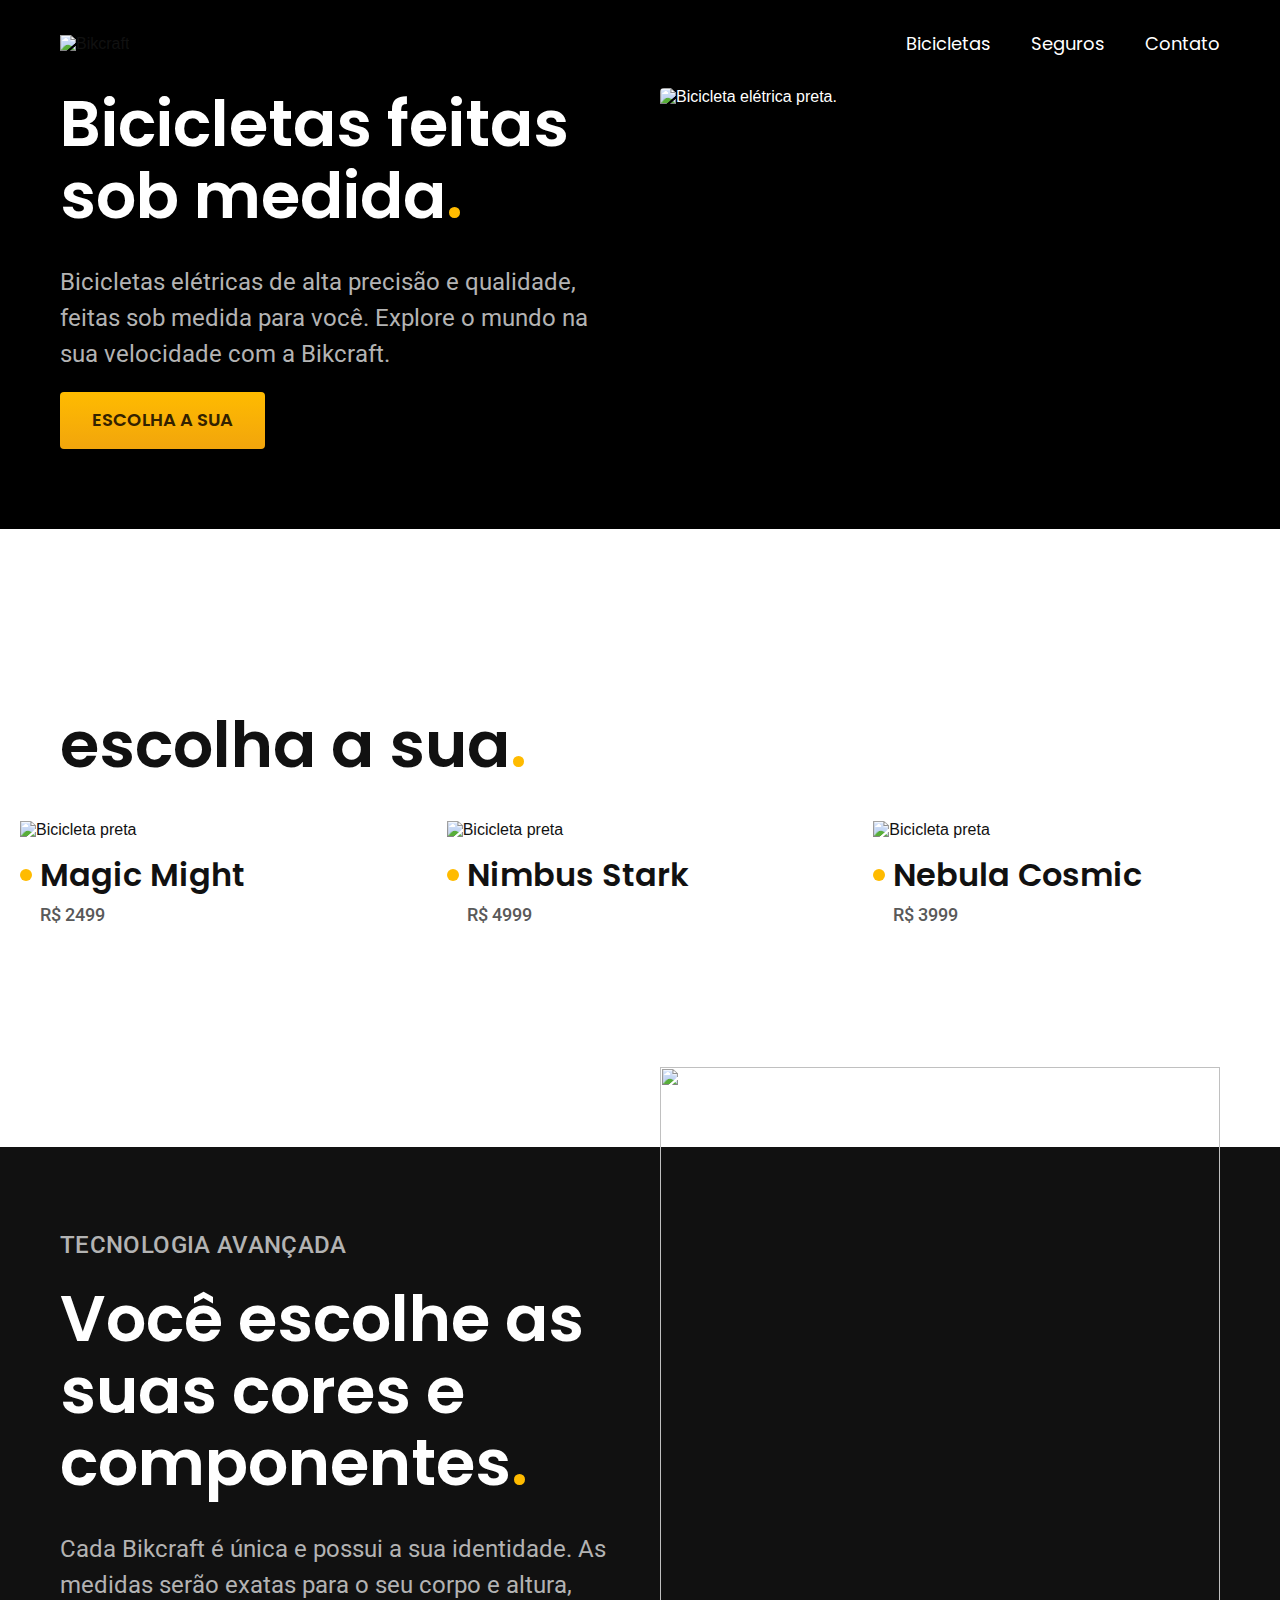
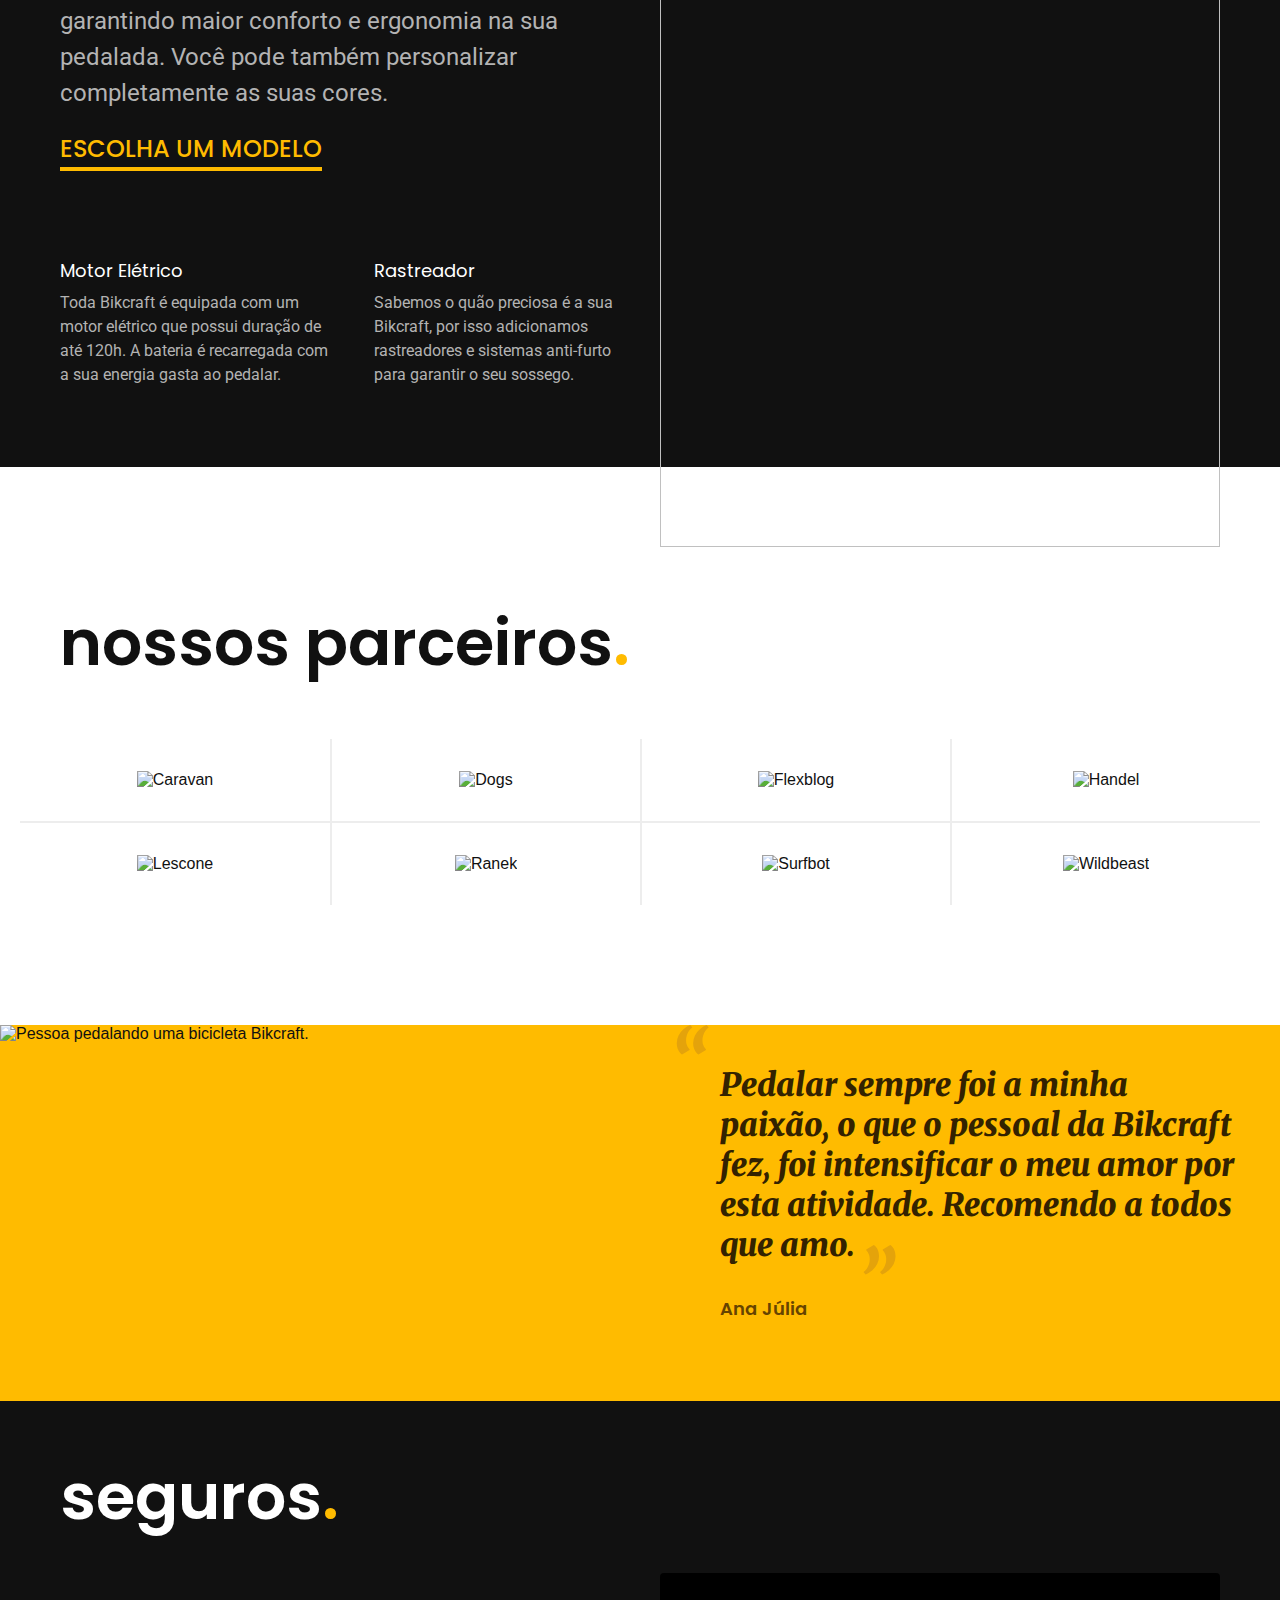
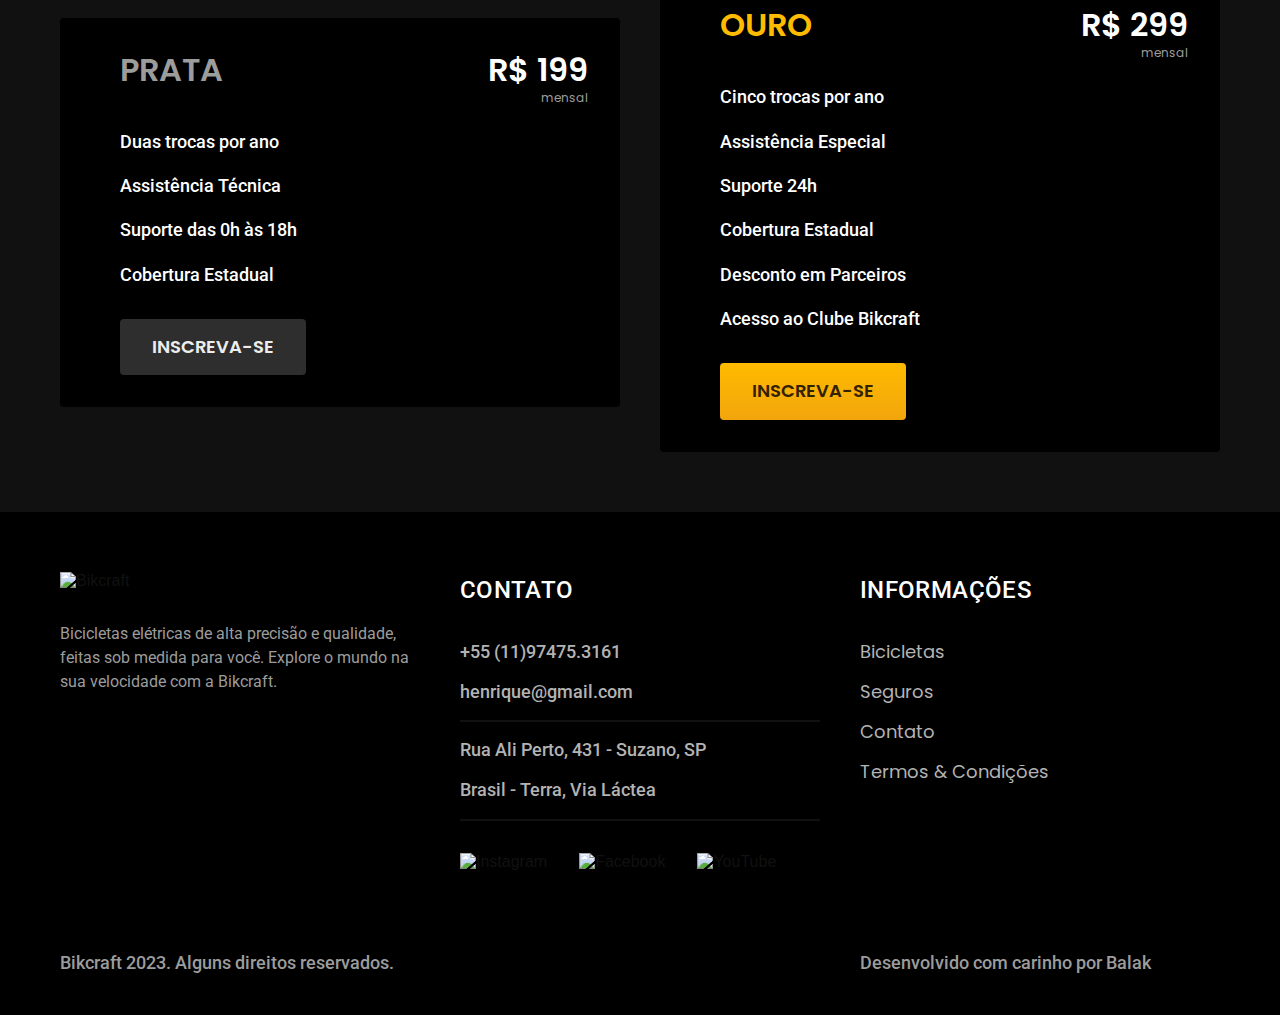
==== index.html @ c8228444 "Atualizado." ====
<!DOCTYPE html>
<html lang="pt-br">

<head>
  <meta charset="UTF-8">
  <meta http-equiv="X-UA-Compatible" content="IE=edge">
  <meta name="viewport" content="width=device-width, initial-scale=1.0">
  <link rel="stylesheet" href="./css/style.css">
  <link rel="preconnect" href="https://fonts.googleapis.com">
  <link rel="preconnect" href="https://fonts.gstatic.com" crossorigin>
  <link href="https://fonts.googleapis.com/css2?family=Fira+Sans:wght@400;700&family=Poppins:wght@400;600&family=Roboto:wght@400;500&display=swap" rel="stylesheet">
  <link rel="preconnect" href="https://fonts.googleapis.com">
  <link rel="preconnect" href="https://fonts.gstatic.com" crossorigin>
  <link href="https://fonts.googleapis.com/css2?family=Merriweather:ital,wght@1,900&display=swap" rel="stylesheet">
  <title>Bikcraft - Bicicletas Elétricas</title>
  <meta name="description" content="Bicicletas elétricas de alta precisão e qualidade, feitas sob medida para o cliente. Explore o mundo na sua velocidade com a Bikcraft.">
</head>

<body>
  <header class="header-bg">
    <div class="header container">
      <a class="header-logo" href="./">
        <img src="./img/bikcraft.svg" alt="Bikcraft">
      </a>
      <nav aria-label="primaria">
        <ul class="header-menu font-1-m cor-0">
          <li><a href="./bicicletas.html">Bicicletas</a></li>
          <li><a href="./seguros.html">Seguros</a></li>
          <li><a href="./contato.html">Contato</a></li>
        </ul>
      </nav>
    </div>
  </header>

  <main class="introducao-bg">
    <div class="introducao container">
      <div class="introducao-conteudo">
        <h1 class="font-1-xxl">Bicicletas feitas sob medida<span>.</span></h1>
        <p class="font-2-l">Bicicletas elétricas de alta precisão e qualidade, feitas sob medida para você. Explore o mundo na sua velocidade com a Bikcraft.</p>
        <a class="botao" href="./bicicletas.html">Escolha a sua</a>
      </div>
      <div>
        <img src="./img/fotos/introducao.jpg" alt="Bicicleta elétrica preta.">
      </div>
    </div>
  </main>

  <article class="bicicletas-lista">
    <h2 class="font-1-xxl container">escolha a sua<span class="cor-a1">.</span></h2>
    <ul>
      <li>
        <a href="./bicicletas/magic.html">
          <img src="./img/bicicletas/magic-home.jpg" alt="Bicicleta preta">
          <h3 class="font-1-xl">Magic Might</h3>
          <span class="font-2-m cor-8">R$ 2499</span>
        </a>
      </li>

      <li>
        <a href="./bicicletas/nimbus.html">
          <img src="./img/bicicletas/nimbus-home.jpg" alt="Bicicleta preta">
          <h3 class="font-1-xl">Nimbus Stark</h3>
          <span class="font-2-m cor-8">R$ 4999</span>
        </a>
      </li>

      <li>
        <a href="./bicicletas/nebula.html">
          <img src="./img/bicicletas/nebula-home.jpg" alt="Bicicleta preta">
          <h3 class="font-1-xl">Nebula Cosmic</h3>
          <span class="font-2-m cor-8">R$ 3999</span>
        </a>
      </li>
    </ul>
  </article>

  <article class="tecnologia-bg">
    <div class="tecnologia container">
      <div class="tecnologia-conteudo">
        <span class="font-2-l-b cor-5">Tecnologia Avançada</span>
        <h2 class="font-1-xxl cor-0">Você escolhe as suas cores e componentes<span class="cor-a1">.</span></h2>
        <p class="font-2-l cor-5">Cada Bikcraft é única e possui a sua identidade. As medidas serão exatas para o seu corpo e altura, garantindo maior conforto e ergonomia na sua pedalada. Você pode também personalizar completamente as suas cores.</p>
        <a class="link" href="./bicicletas.html">Escolha um modelo</a>
        <div class="tecnologia-vantagens">
          <div>
            <img src="./img/icones/eletrica.svg" alt="">
            <h3 class="font-1-m cor-0">Motor Elétrico</h3>
            <p class="font-2-s cor-5">Toda Bikcraft é equipada com um motor elétrico que possui duração de até 120h. A bateria é recarregada com a sua energia gasta ao pedalar.</p>
          </div>
          <div>
            <img src="./img/icones/rastreador.svg" alt="">
            <h3 class="font-1-m cor-0">Rastreador</h3>
            <p class="font-2-s cor-5">Sabemos o quão preciosa é a sua Bikcraft, por isso adicionamos rastreadores e sistemas anti-furto para garantir o seu sossego.</p>
          </div>
        </div>
      </div>
      <div class="tecnologia-imagem">
        <img src="./img/fotos/tecnologia.jpg" alt="">
      </div>
    </div>
  </article>

  <section class="parceiros" aria-label="Nossos Parceiros">
    <h2 class="font-1-xxl container">nossos parceiros<span class="cor-a1">.</span></h2>
    <ul>
      <li><img src="./img/parceiros/caravan.svg" alt="Caravan"></li>
      <li><img src="./img/parceiros/dogs.svg" alt="Dogs"></li>
      <li><img src="./img/parceiros/flexblog.svg" alt="Flexblog"></li>
      <li><img src="./img/parceiros/handel.svg" alt="Handel"></li>
      <li><img src="./img/parceiros/lescone.svg" alt="Lescone"></li>
      <li><img src="./img/parceiros/ranek.svg" alt="Ranek"></li>
      <li><img src="./img/parceiros/surfbot.svg" alt="Surfbot"></li>
      <li><img src="./img/parceiros/wildbeast.svg" alt="Wildbeast"></li>
    </ul>
  </section>

  <section class="depoimento" aria-label="Depoimento">
    <div>
      <img src="./img/fotos/depoimento.jpg" alt="Pessoa pedalando uma bicicleta Bikcraft.">
    </div>
    <div class="depoimento-conteudo">
      <blockquote class="font-1-xl cor-a5">
        <p>Pedalar sempre foi a minha paixão, o que o pessoal da Bikcraft fez, foi intensificar o meu amor por esta atividade. Recomendo a todos que amo.</p>
      </blockquote>
      <span class="font-1-m-b cor-a4">Ana Júlia</span>
    </div>
  </section>

  <article class="seguros-bg">
    <div class="seguros container">
      <h2 class="font-1-xxl cor-0">seguros<span class="cor-a1">.</span></h2>
      <div class="seguros-item">
        <h3 class="font-1-xl cor-6">PRATA</h3>
        <span class="font-1-xl cor-0">R$ 199 <span class="font-1-xs cor-6">mensal</span></span>
        <ul class="font-2-m cor-0">
          <li>Duas trocas por ano</li>
          <li>Assistência Técnica</li>
          <li>Suporte das 0h às 18h</li>
          <li>Cobertura Estadual</li>
        </ul>
        <a class="botao secundario" href="./orcamento.html">Inscreva-se</a>
      </div>
      <div class="seguros-item">
        <h3 class="font-1-xl cor-a1">OURO</h3>
        <span class="font-1-xl cor-0">R$ 299 <span class="font-1-xs cor-6">mensal</span></span>
        <ul class="font-2-m cor-0">
          <li>Cinco trocas por ano</li>
          <li>Assistência Especial</li>
          <li>Suporte 24h</li>
          <li>Cobertura Estadual</li>
          <li>Desconto em Parceiros</li>
          <li>Acesso ao Clube Bikcraft</li>
        </ul>
        <a class="botao" href="./orcamento.html">Inscreva-se</a>
      </div>
    </div>
  </article>

  <footer class="footer-bg">
    <div class="footer container">
      <div class="footer-inicial">
        <img class="footer-logo" src="./img/bikcraft.svg" alt="Bikcraft">
        <p class="footer-p font-2-s cor-6">Bicicletas elétricas de alta precisão e qualidade, feitas sob medida para você. Explore o mundo na sua velocidade com a Bikcraft.</p>
      </div>
      <div class="footer-contato">
        <h3 class="font-2-l-b cor-0">Contato</h3>
        <ul class=" font-2-m cor-5">
          <li><a href="tel:+5511974753161">+55 (11)97475.3161</a></li>
          <li><a href="mailto:henrique@gmail.com">henrique@gmail.com</a></li>
          <li>Rua Ali Perto, 431 - Suzano, SP</li>
          <li>Brasil - Terra, Via Láctea</li>
        </ul>
        <div class="footer-redes">
          <a href="./">
            <img src="./img/redes/instagram.svg" alt="Instagram">
          </a>
          <a href="./">
            <img src="./img/redes/facebook.svg" alt="Facebook">
          </a>
          <a href="./">
            <img src="./img/redes/youtube.svg" alt="YouTube">
          </a>
        </div>
      </div>
      <div class="footer-informacoes">
        <h3 class="font-2-l-b cor-0">Informações</h3>
        <nav>
          <ul class="font-1-m cor-5">
            <li><a href="./bicicletas.html">Bicicletas</a></li>
            <li><a href="./seguros.html">Seguros</a></li>
            <li><a href="./contato.html">Contato</a></li>
            <li><a href="./termos.html">Termos & Condições</a></li>
          </ul>
        </nav>
      </div>
      <p class="footer-copy font-2-m cor-6">Bikcraft 2023. Alguns direitos reservados.</p>
      <p class="footer-balak font-2-m cor-6">Desenvolvido com carinho por <a href="./">Balak</a></p>
    </div>
  </footer>
</body>

</html>
---- css/style.css ----
@import "/css/global/global.css";
@import "/css/utilidades/tipografia.css";
@import "/css/utilidades/cores.css";
@import "/css/global/header.css";
@import "/css/global/footer.css";
@import "/css/home/introducao.css";
@import "/css/utilidades/componentes.css";
@import "/css/bicicletas/bicicletas-lista.css";
@import "/css/home/tecnologia.css";
@import "/css/home/parceiros.css";
@import "/css/home/depoimento.css";
@import "/css/seguros/seguros.css";
@import "/css/termos/termos.css";
@import "/css/bicicletas/bicicletas.css";
@import "/css/seguros/perguntas.css";
@import "/css/seguros/vantagem.css";
@import "/css/bicicleta/bicicleta.css";
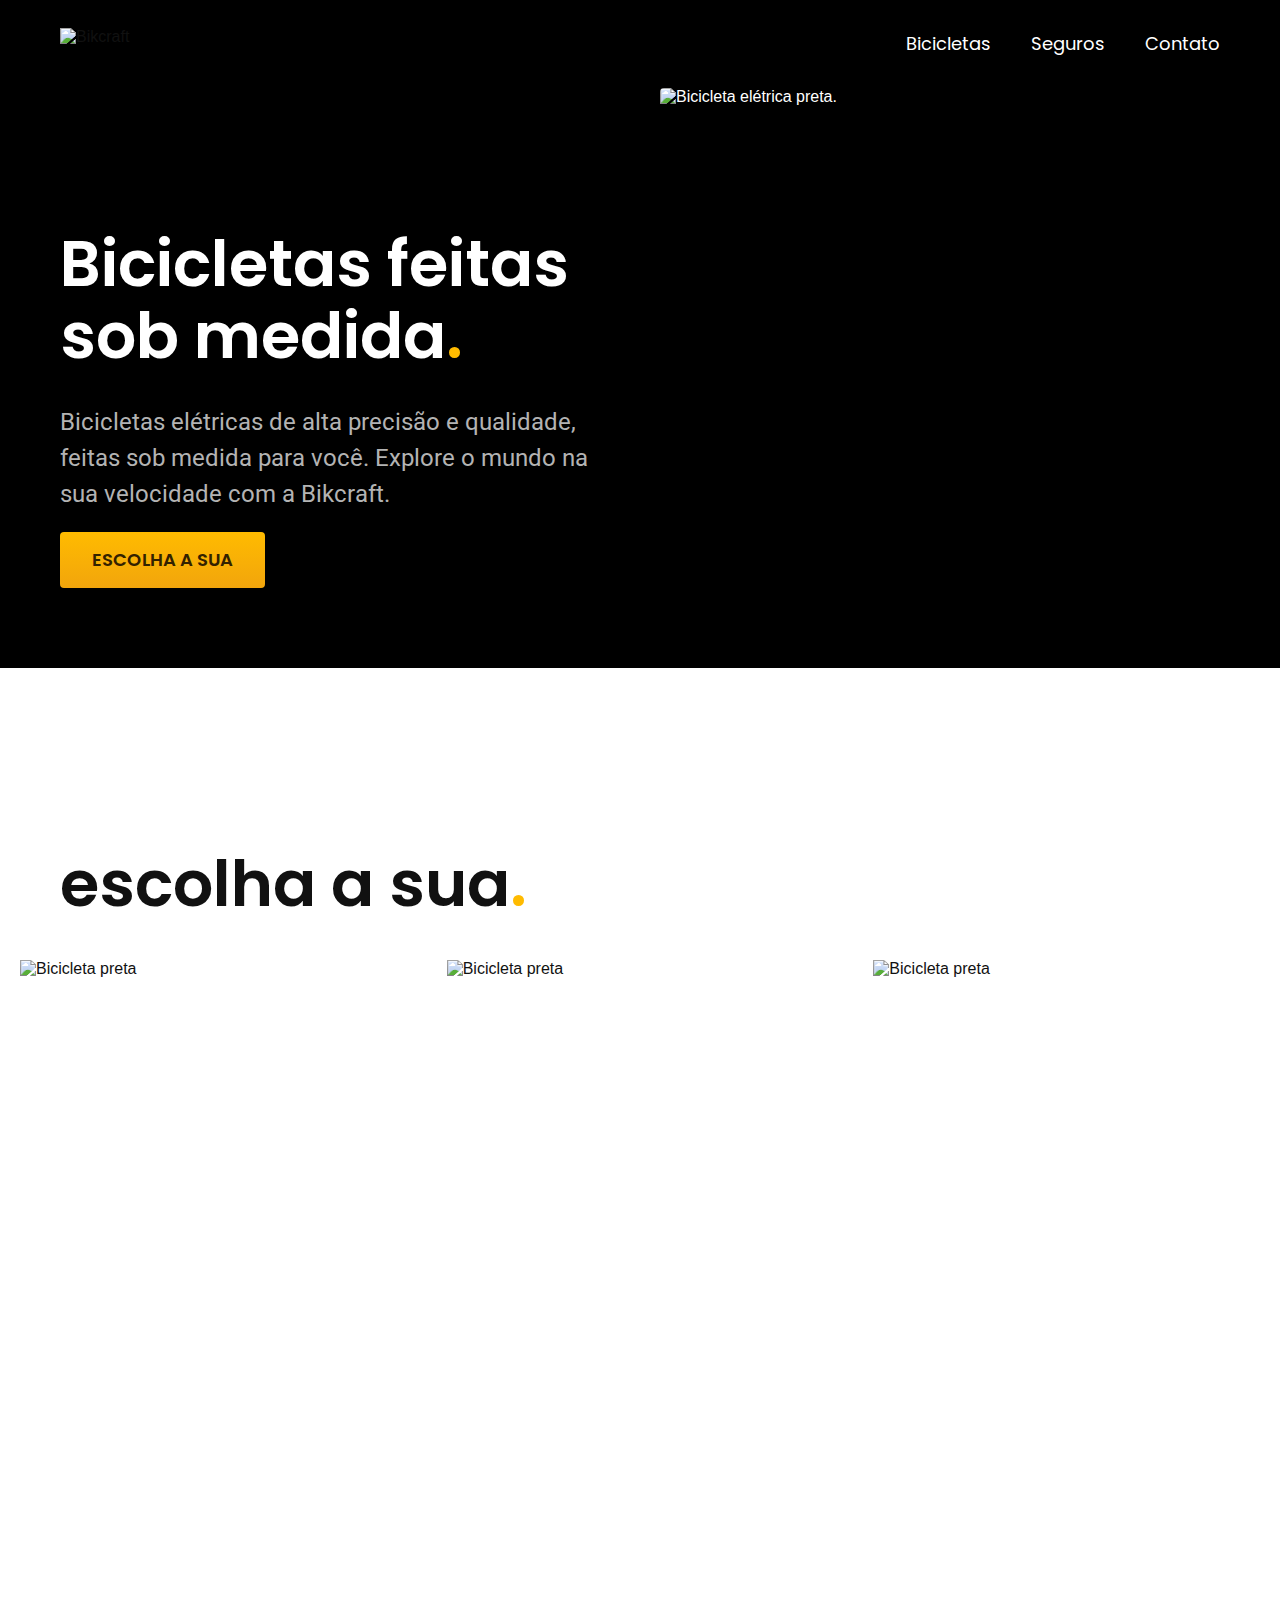
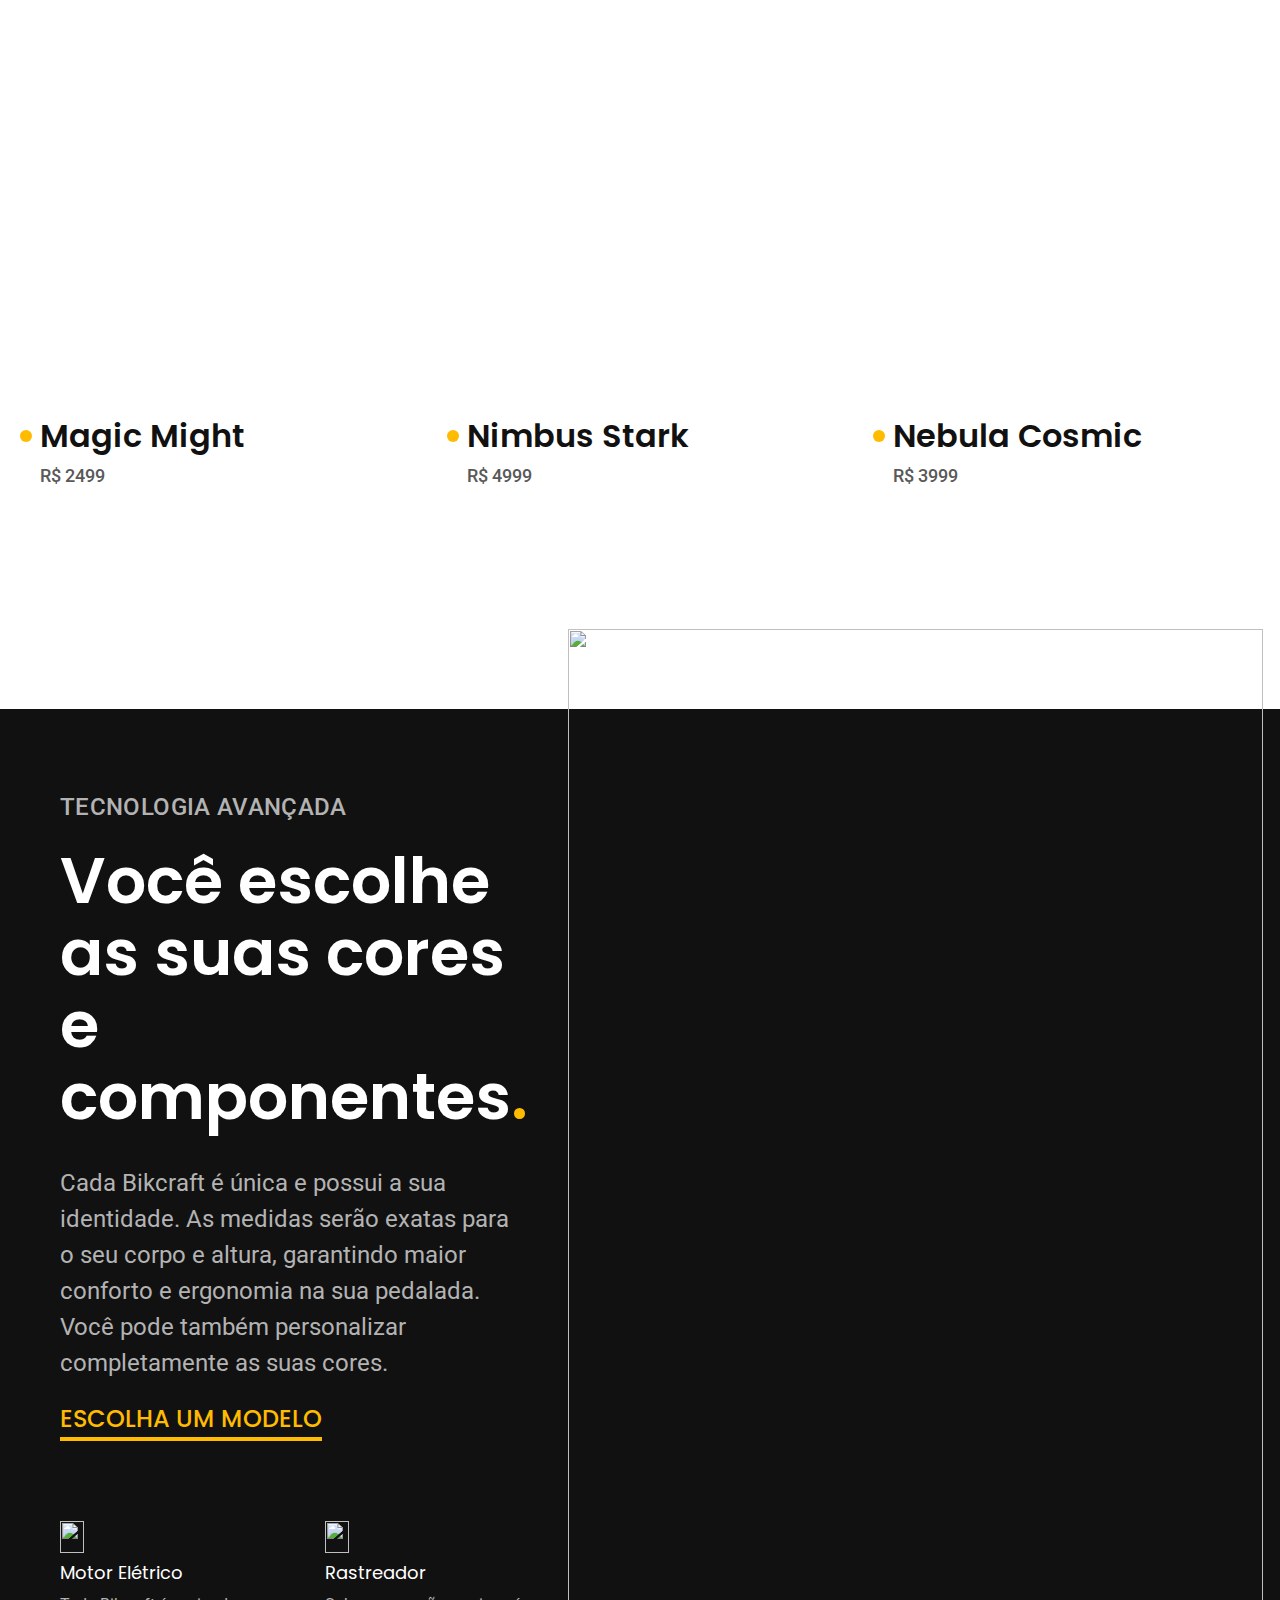
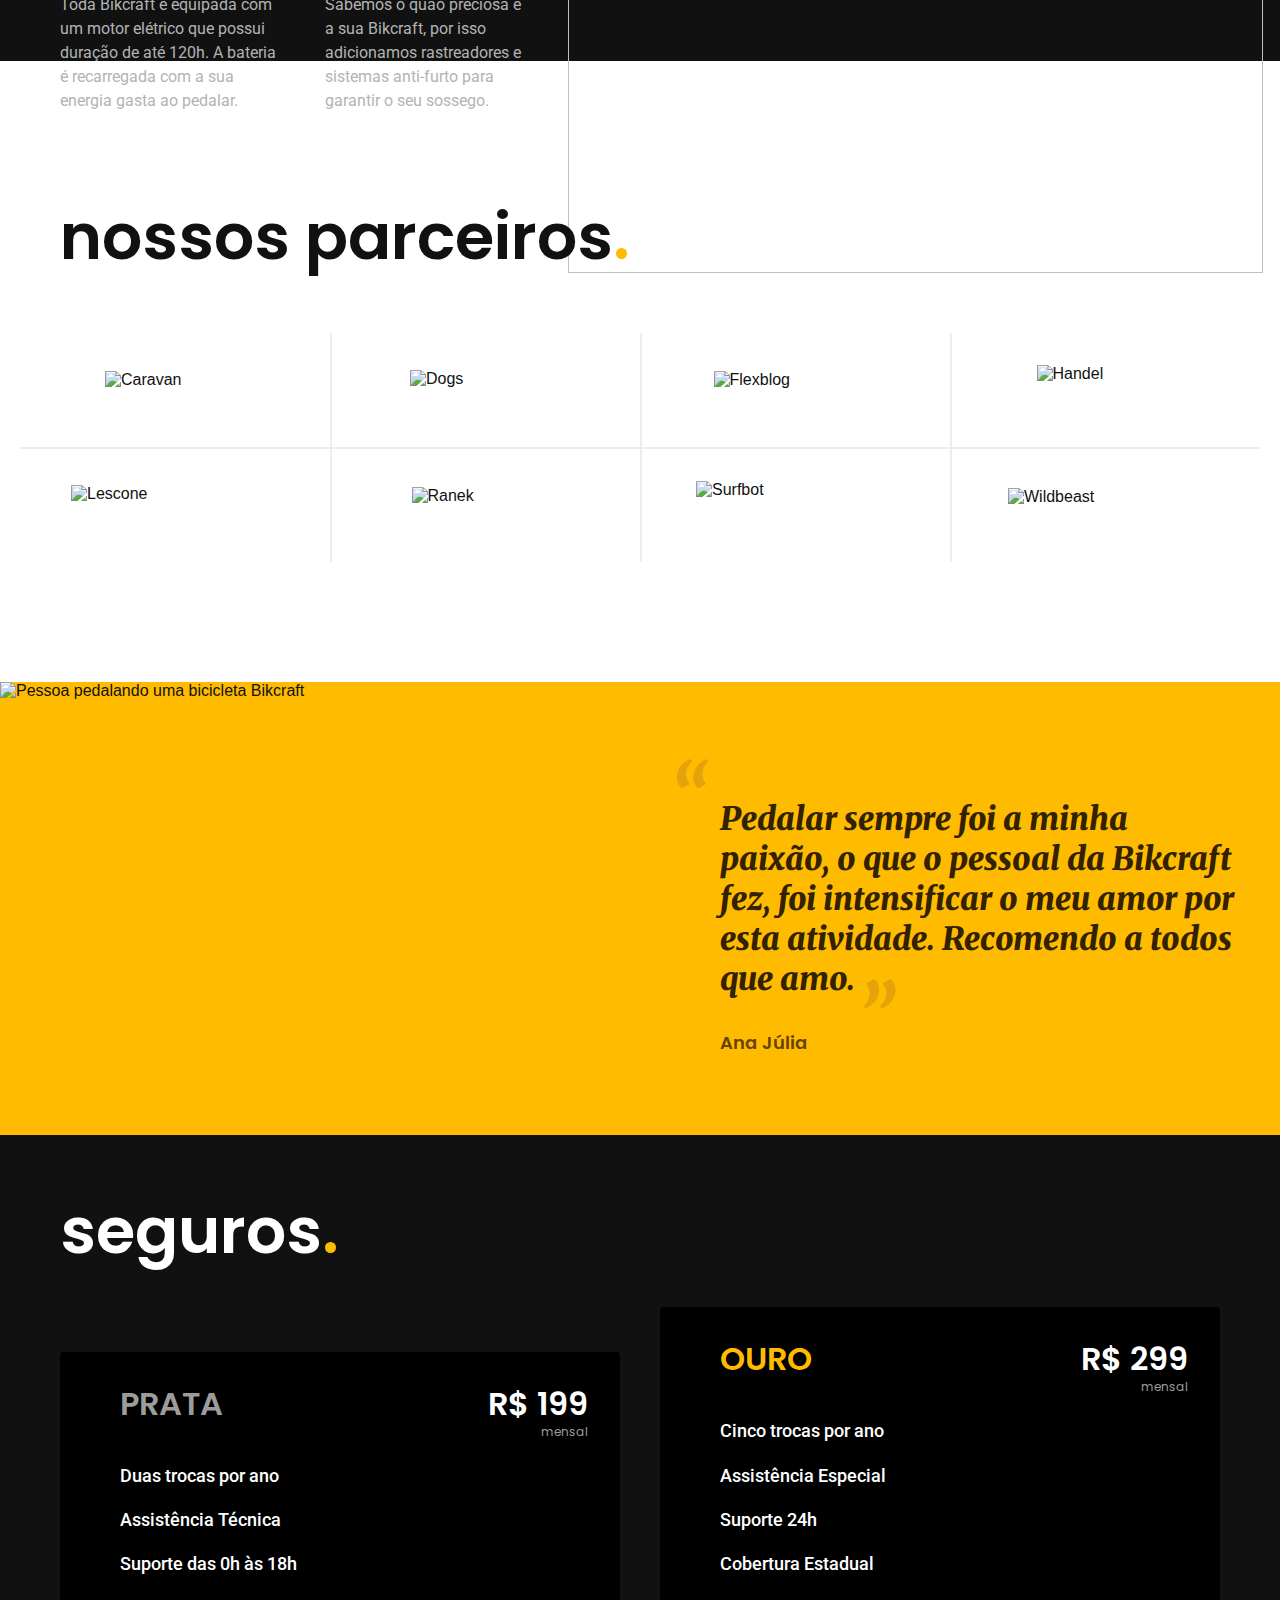
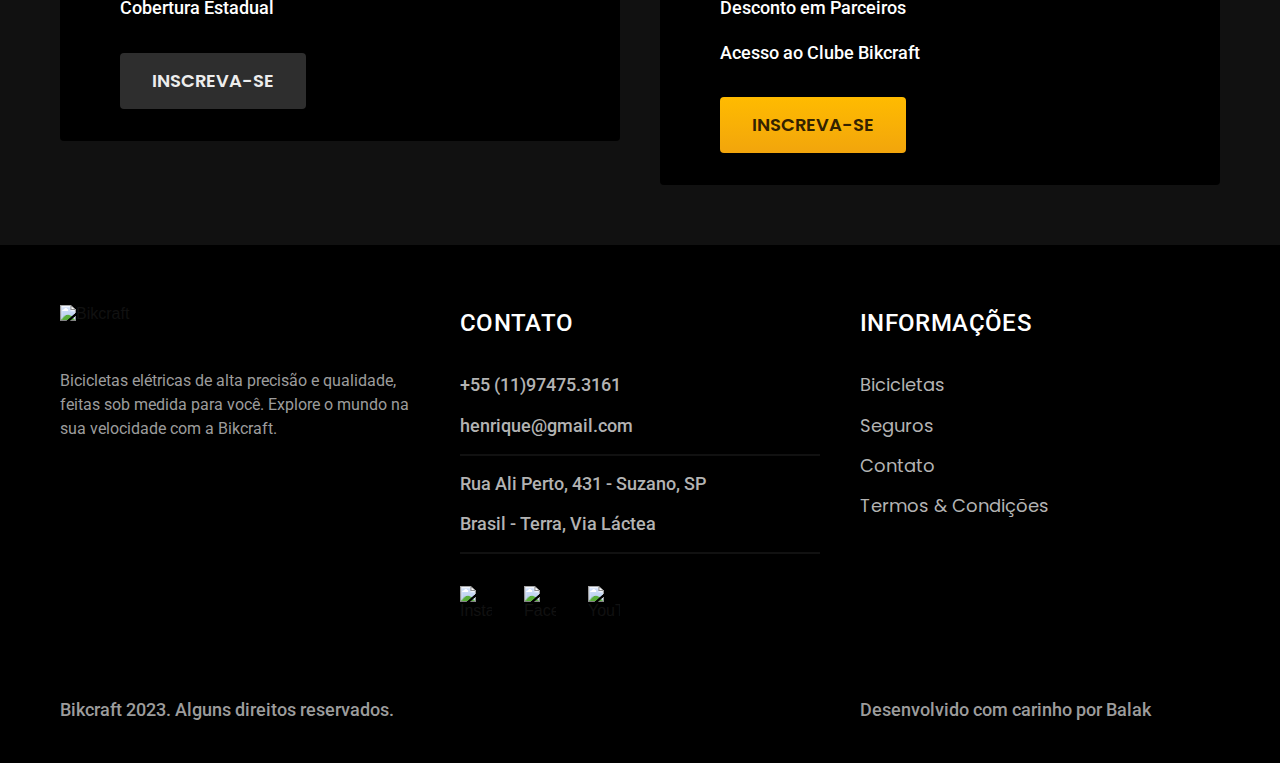
==== commit 907b75bd: "Versão final do projeto." ====
--- a/index.html
+++ b/index.html
@@ -5,6 +5,7 @@
   <meta charset="UTF-8">
   <meta http-equiv="X-UA-Compatible" content="IE=edge">
   <meta name="viewport" content="width=device-width, initial-scale=1.0">
+  <link rel="preload" href="./css/style.css" as="style">
   <link rel="stylesheet" href="./css/style.css">
   <link rel="preconnect" href="https://fonts.googleapis.com">
   <link rel="preconnect" href="https://fonts.gstatic.com" crossorigin>
@@ -20,7 +21,7 @@
   <header class="header-bg">
     <div class="header container">
       <a class="header-logo" href="./">
-        <img src="./img/bikcraft.svg" alt="Bikcraft">
+        <img src="./img/bikcraft.svg" alt="Bikcraft" width="136" height="32">
       </a>
       <nav aria-label="primaria">
         <ul class="header-menu font-1-m cor-0">
@@ -39,9 +40,10 @@
         <p class="font-2-l">Bicicletas elétricas de alta precisão e qualidade, feitas sob medida para você. Explore o mundo na sua velocidade com a Bikcraft.</p>
         <a class="botao" href="./bicicletas.html">Escolha a sua</a>
       </div>
-      <div>
-        <img src="./img/fotos/introducao.jpg" alt="Bicicleta elétrica preta.">
-      </div>
+      <picture>
+        <source media="(max-width: 800px)" srcset="./img/bicicletas/nimbus.jpg">
+        <img src="./img/fotos/introducao.jpg" alt="Bicicleta elétrica preta." width="1280" height="1600">
+      </picture>
     </div>
   </main>
 
@@ -50,7 +52,7 @@
     <ul>
       <li>
         <a href="./bicicletas/magic.html">
-          <img src="./img/bicicletas/magic-home.jpg" alt="Bicicleta preta">
+          <img src="./img/bicicletas/magic-home.jpg" alt="Bicicleta preta" width="920" height="1040">
           <h3 class="font-1-xl">Magic Might</h3>
           <span class="font-2-m cor-8">R$ 2499</span>
         </a>
@@ -58,7 +60,7 @@
 
       <li>
         <a href="./bicicletas/nimbus.html">
-          <img src="./img/bicicletas/nimbus-home.jpg" alt="Bicicleta preta">
+          <img src="./img/bicicletas/nimbus-home.jpg" alt="Bicicleta preta" width="920" height="1040">
           <h3 class="font-1-xl">Nimbus Stark</h3>
           <span class="font-2-m cor-8">R$ 4999</span>
         </a>
@@ -66,7 +68,7 @@
 
       <li>
         <a href="./bicicletas/nebula.html">
-          <img src="./img/bicicletas/nebula-home.jpg" alt="Bicicleta preta">
+          <img src="./img/bicicletas/nebula-home.jpg" alt="Bicicleta preta" width="920" height="1040">
           <h3 class="font-1-xl">Nebula Cosmic</h3>
           <span class="font-2-m cor-8">R$ 3999</span>
         </a>
@@ -83,19 +85,19 @@
         <a class="link" href="./bicicletas.html">Escolha um modelo</a>
         <div class="tecnologia-vantagens">
           <div>
-            <img src="./img/icones/eletrica.svg" alt="">
+            <img src="./img/icones/eletrica.svg" alt="" width="32" height="32">
             <h3 class="font-1-m cor-0">Motor Elétrico</h3>
             <p class="font-2-s cor-5">Toda Bikcraft é equipada com um motor elétrico que possui duração de até 120h. A bateria é recarregada com a sua energia gasta ao pedalar.</p>
           </div>
           <div>
-            <img src="./img/icones/rastreador.svg" alt="">
+            <img src="./img/icones/rastreador.svg" alt="" width="32" height="32">
             <h3 class="font-1-m cor-0">Rastreador</h3>
             <p class="font-2-s cor-5">Sabemos o quão preciosa é a sua Bikcraft, por isso adicionamos rastreadores e sistemas anti-furto para garantir o seu sossego.</p>
           </div>
         </div>
       </div>
       <div class="tecnologia-imagem">
-        <img src="./img/fotos/tecnologia.jpg" alt="">
+        <img src="./img/fotos/tecnologia.jpg" alt="" width="1200" height="1920">
       </div>
     </div>
   </article>
@@ -103,20 +105,20 @@
   <section class="parceiros" aria-label="Nossos Parceiros">
     <h2 class="font-1-xxl container">nossos parceiros<span class="cor-a1">.</span></h2>
     <ul>
-      <li><img src="./img/parceiros/caravan.svg" alt="Caravan"></li>
-      <li><img src="./img/parceiros/dogs.svg" alt="Dogs"></li>
-      <li><img src="./img/parceiros/flexblog.svg" alt="Flexblog"></li>
-      <li><img src="./img/parceiros/handel.svg" alt="Handel"></li>
-      <li><img src="./img/parceiros/lescone.svg" alt="Lescone"></li>
-      <li><img src="./img/parceiros/ranek.svg" alt="Ranek"></li>
-      <li><img src="./img/parceiros/surfbot.svg" alt="Surfbot"></li>
-      <li><img src="./img/parceiros/wildbeast.svg" alt="Wildbeast"></li>
+      <li><img src="./img/parceiros/caravan.svg" alt="Caravan" width="140" height="38"></li>
+      <li><img src="./img/parceiros/dogs.svg" alt="Dogs" width="152" height="39"></li>
+      <li><img src="./img/parceiros/flexblog.svg" alt="Flexblog" width="165" height="38"></li>
+      <li><img src="./img/parceiros/handel.svg" alt="Handel" width="139" height="50"></li>
+      <li><img src="./img/parceiros/lescone.svg" alt="Lescone" width="208" height="41"></li>
+      <li><img src="./img/parceiros/ranek.svg" alt="Ranek" width="149" height="36"></li>
+      <li><img src="./img/parceiros/surfbot.svg" alt="Surfbot" width="200" height="49"></li>
+      <li><img src="./img/parceiros/wildbeast.svg" alt="Wildbeast" width="196" height="34"></li>
     </ul>
   </section>
 
   <section class="depoimento" aria-label="Depoimento">
     <div>
-      <img src="./img/fotos/depoimento.jpg" alt="Pessoa pedalando uma bicicleta Bikcraft.">
+      <img src="./img/fotos/depoimento.jpg" alt="Pessoa pedalando uma bicicleta Bikcraft" width="1560" height="1360">
     </div>
     <div class="depoimento-conteudo">
       <blockquote class="font-1-xl cor-a5">
@@ -159,7 +161,7 @@
   <footer class="footer-bg">
     <div class="footer container">
       <div class="footer-inicial">
-        <img class="footer-logo" src="./img/bikcraft.svg" alt="Bikcraft">
+        <img class="footer-logo" src="./img/bikcraft.svg" alt="Bikcraft" width="136" height="32">
         <p class="footer-p font-2-s cor-6">Bicicletas elétricas de alta precisão e qualidade, feitas sob medida para você. Explore o mundo na sua velocidade com a Bikcraft.</p>
       </div>
       <div class="footer-contato">
@@ -172,13 +174,13 @@
         </ul>
         <div class="footer-redes">
           <a href="./">
-            <img src="./img/redes/instagram.svg" alt="Instagram">
+            <img src="./img/redes/instagram.svg" alt="Instagram" width="32" height="32">
           </a>
           <a href="./">
-            <img src="./img/redes/facebook.svg" alt="Facebook">
+            <img src="./img/redes/facebook.svg" alt="Facebook" width="32" height="32">
           </a>
           <a href="./">
-            <img src="./img/redes/youtube.svg" alt="YouTube">
+            <img src="./img/redes/youtube.svg" alt="YouTube" width="32" height="32">
           </a>
         </div>
       </div>
--- a/css/style.css
+++ b/css/style.css
@@ -15,3 +15,8 @@
 @import "/css/seguros/perguntas.css";
 @import "/css/seguros/vantagem.css";
 @import "/css/bicicleta/bicicleta.css";
+@import "/css/bicicleta/seguro.css";
+@import "/css/contato/contato.css";
+@import "/css/contato/lojas.css";
+@import "/css/utilidades/formulario.css";
+@import "/css/orcamento/orcamento.css";
--- a/css/style.css
+++ b/css/style.css
@@ -15,3 +15,8 @@
 @import "/css/seguros/perguntas.css";
 @import "/css/seguros/vantagem.css";
 @import "/css/bicicleta/bicicleta.css";
+@import "/css/bicicleta/seguro.css";
+@import "/css/contato/contato.css";
+@import "/css/contato/lojas.css";
+@import "/css/utilidades/formulario.css";
+@import "/css/orcamento/orcamento.css";
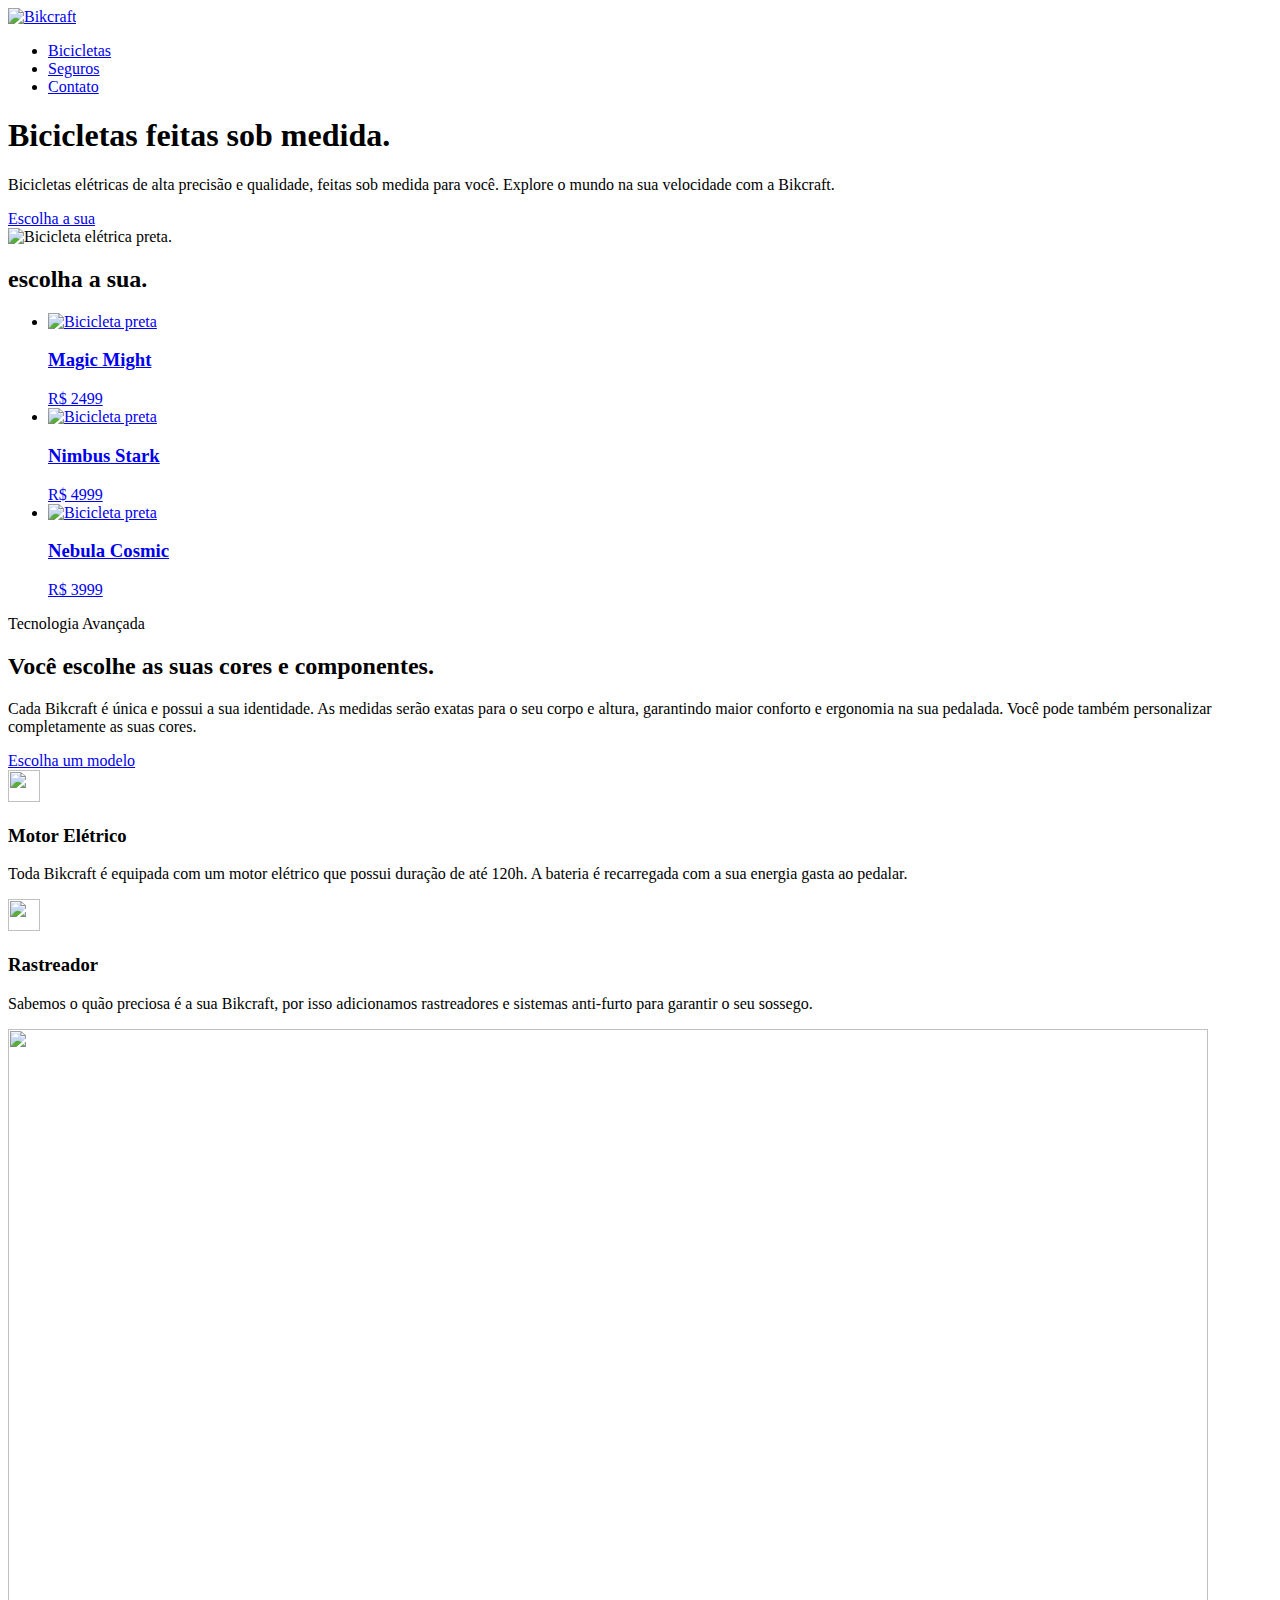
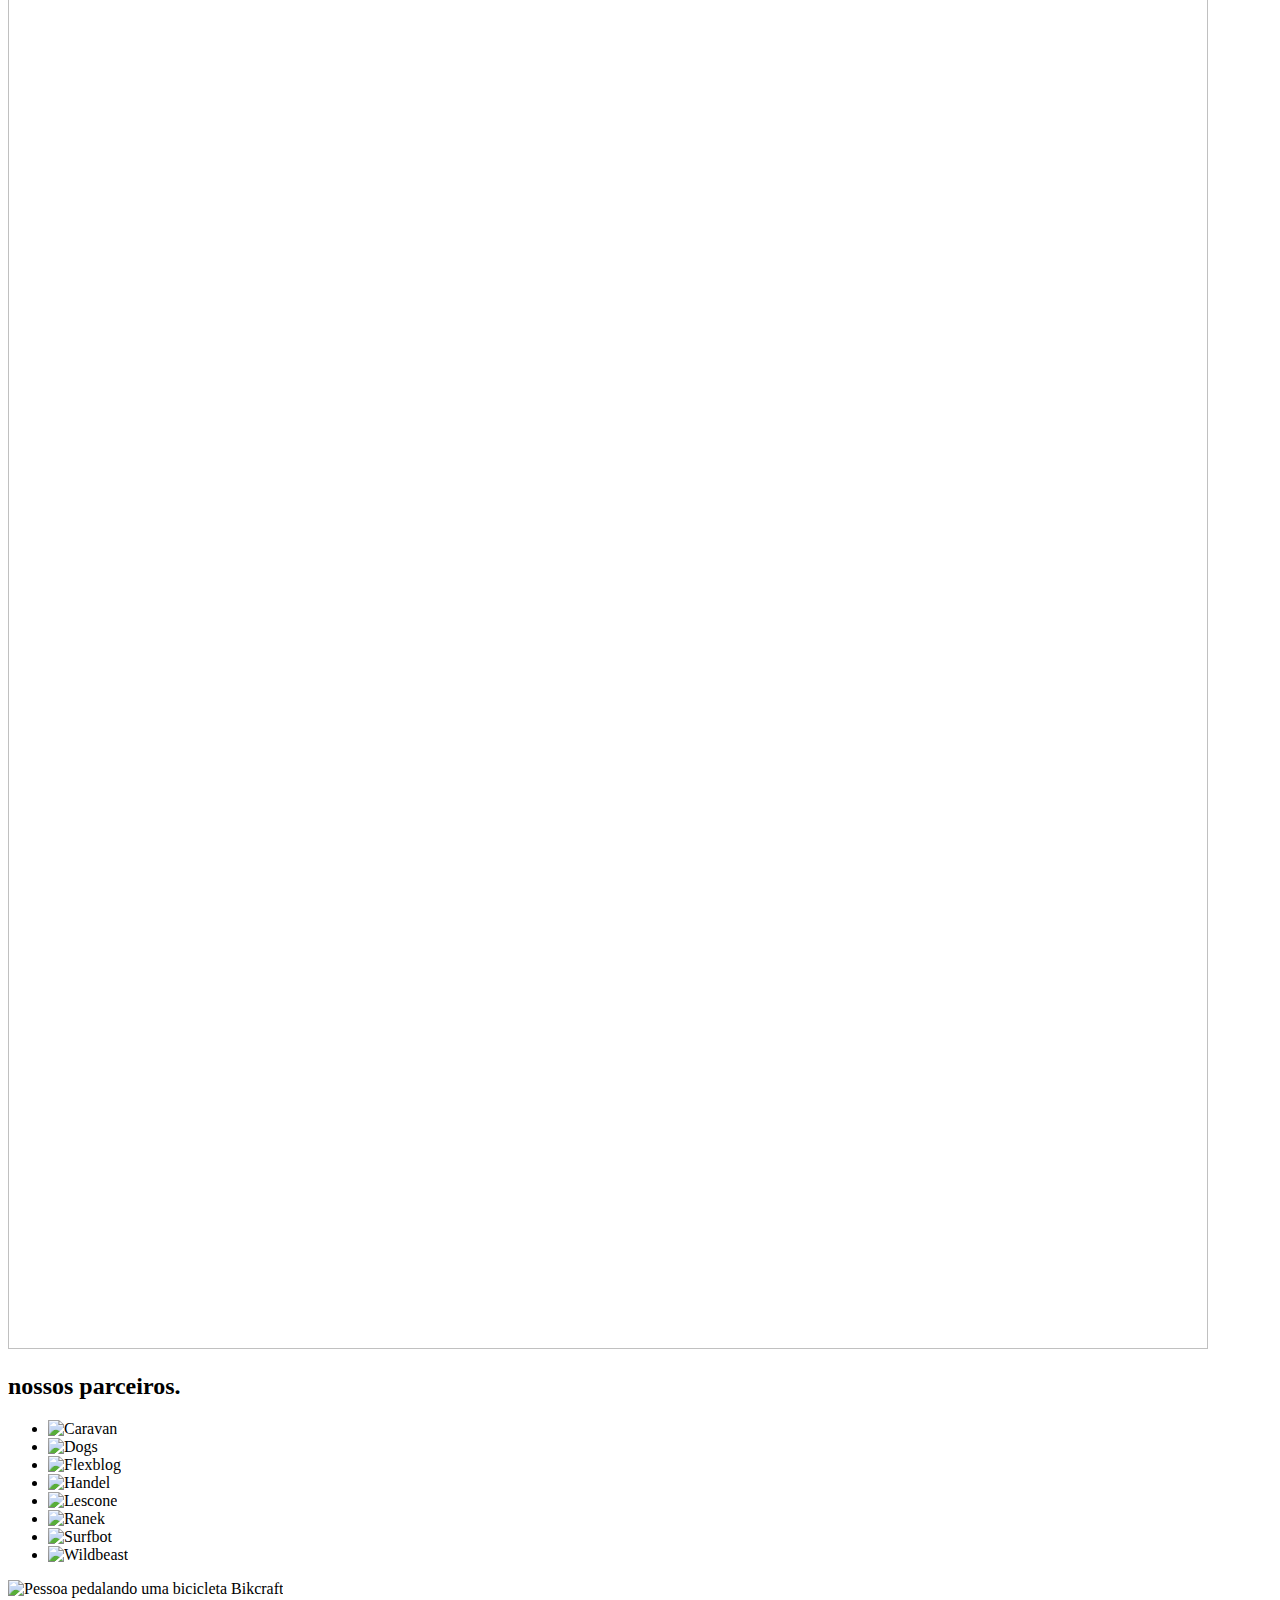
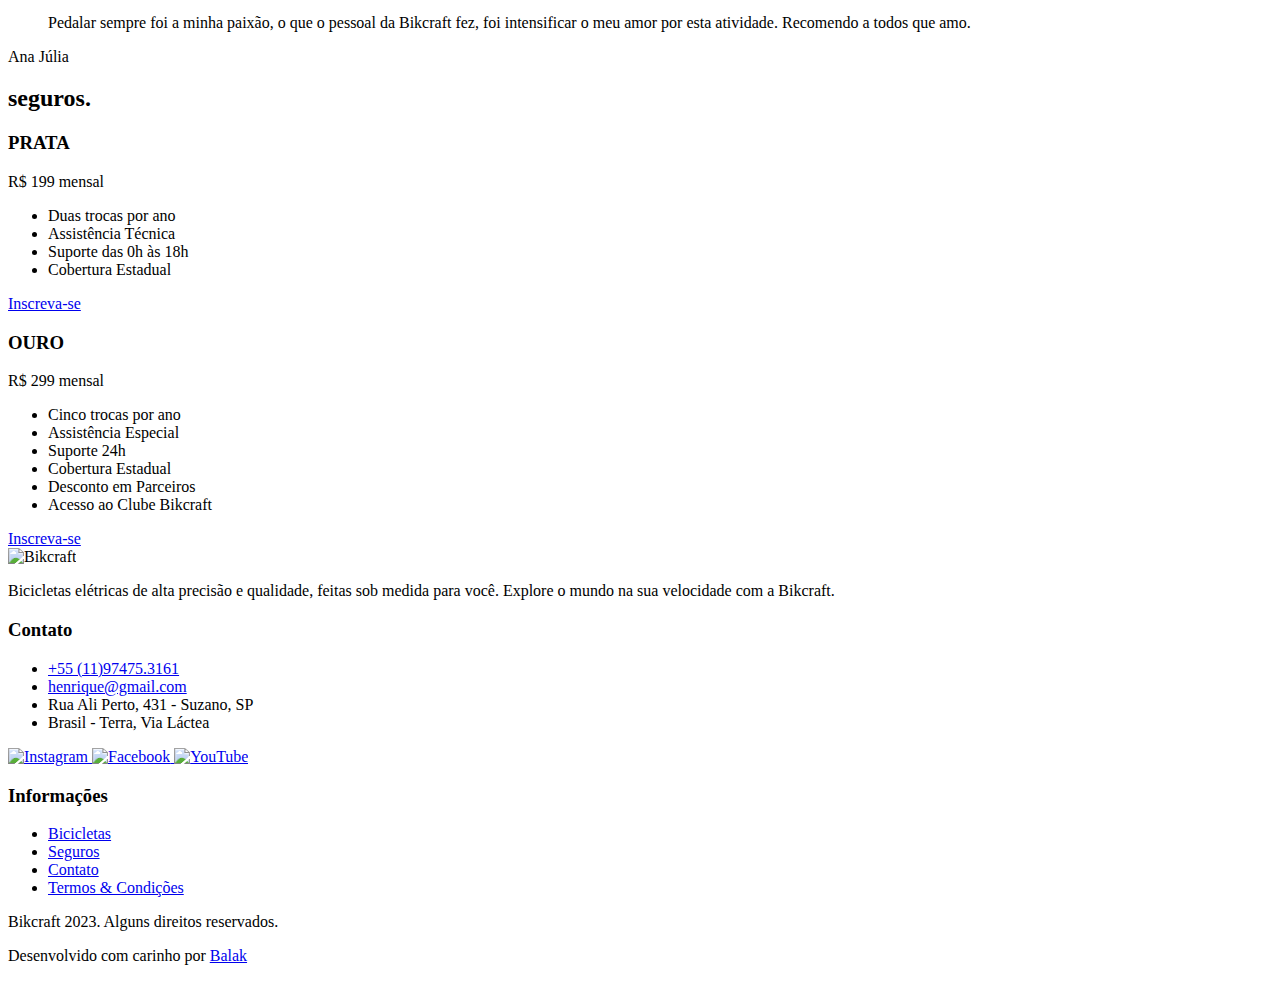
==== commit 76d2f87c: "Update index.html" ====
--- a/index.html
+++ b/index.html
@@ -6,7 +6,8 @@
   <meta http-equiv="X-UA-Compatible" content="IE=edge">
   <meta name="viewport" content="width=device-width, initial-scale=1.0">
   <link rel="preload" href="./css/style.css" as="style">
-  <link rel="stylesheet" href="./css/style.css">
+<!--   <link rel="stylesheet" href="./css/style.css"> -->
+  <link href="https://github.com/henriquelordelo/bicicleta/style.css" rel="stylesheet">
   <link rel="preconnect" href="https://fonts.googleapis.com">
   <link rel="preconnect" href="https://fonts.gstatic.com" crossorigin>
   <link href="https://fonts.googleapis.com/css2?family=Fira+Sans:wght@400;700&family=Poppins:wght@400;600&family=Roboto:wght@400;500&display=swap" rel="stylesheet">
@@ -201,4 +202,4 @@
   </footer>
 </body>
 
-</html>+</html>
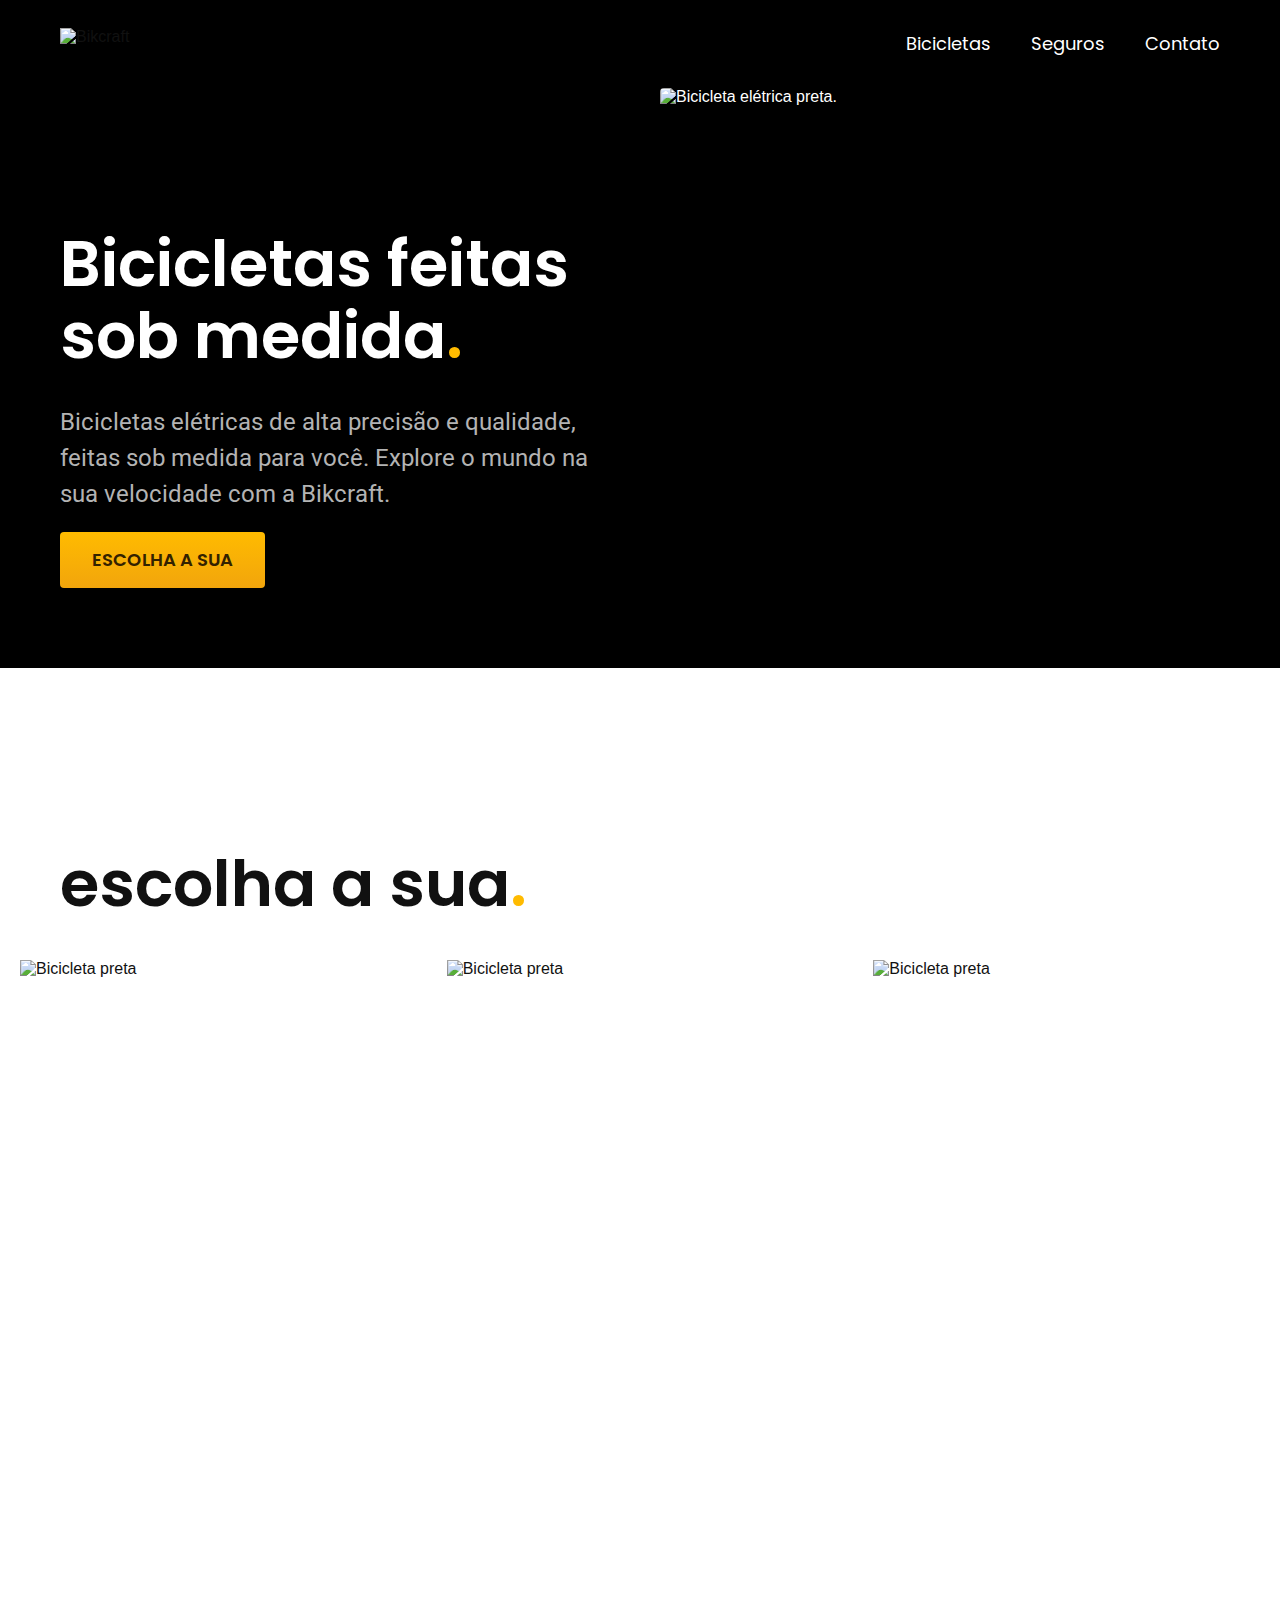
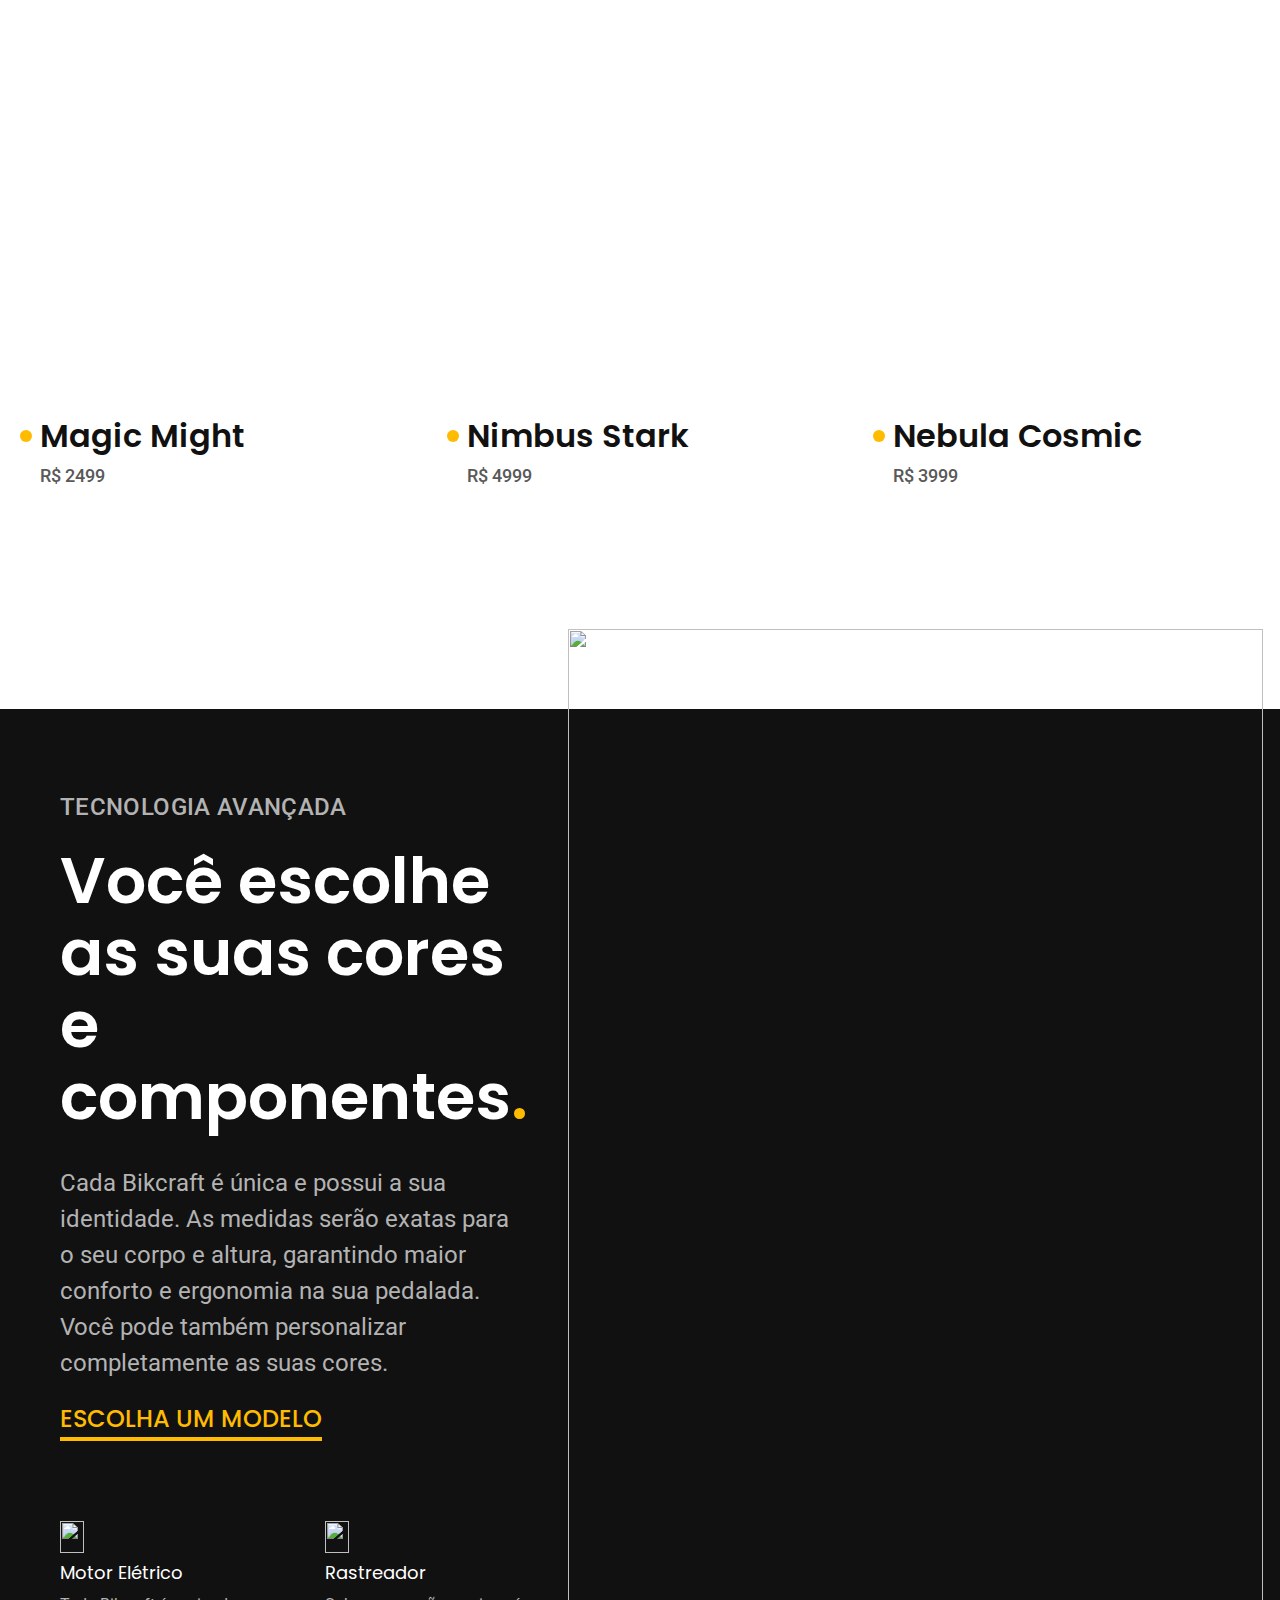
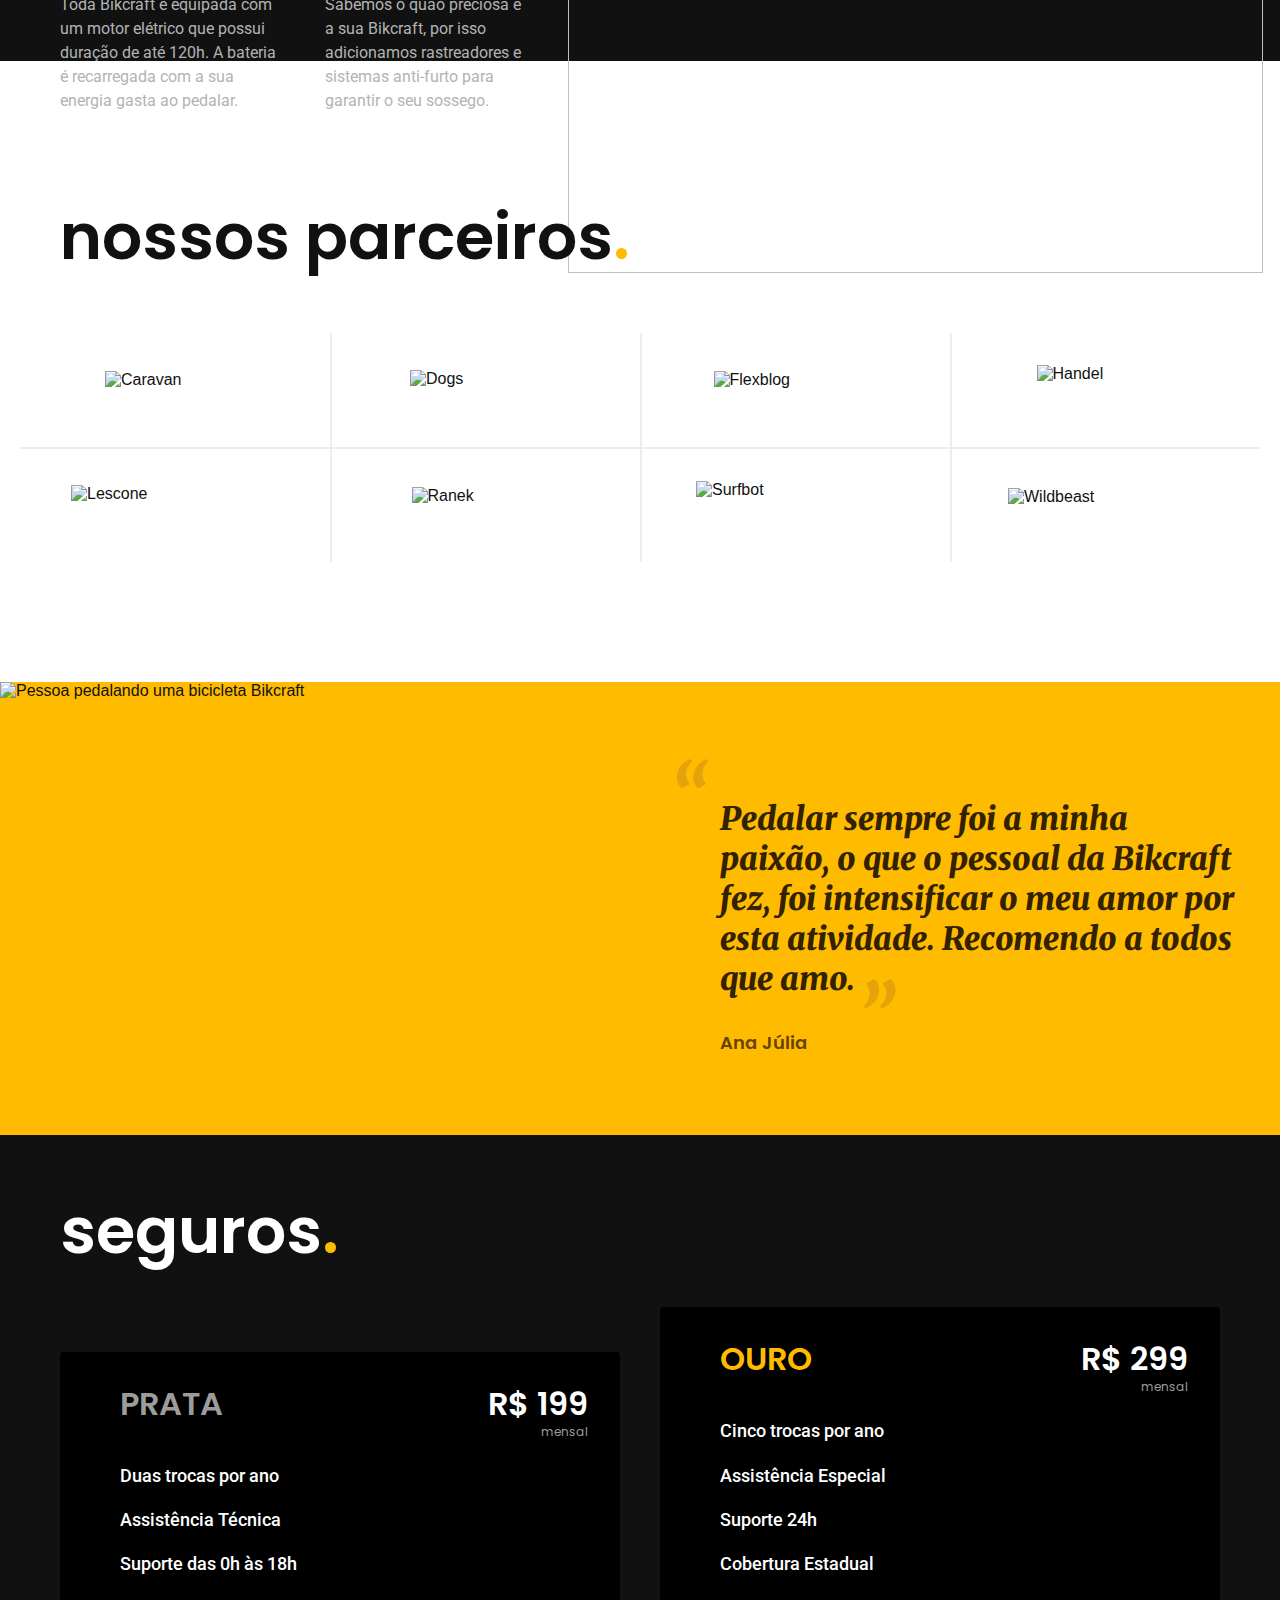
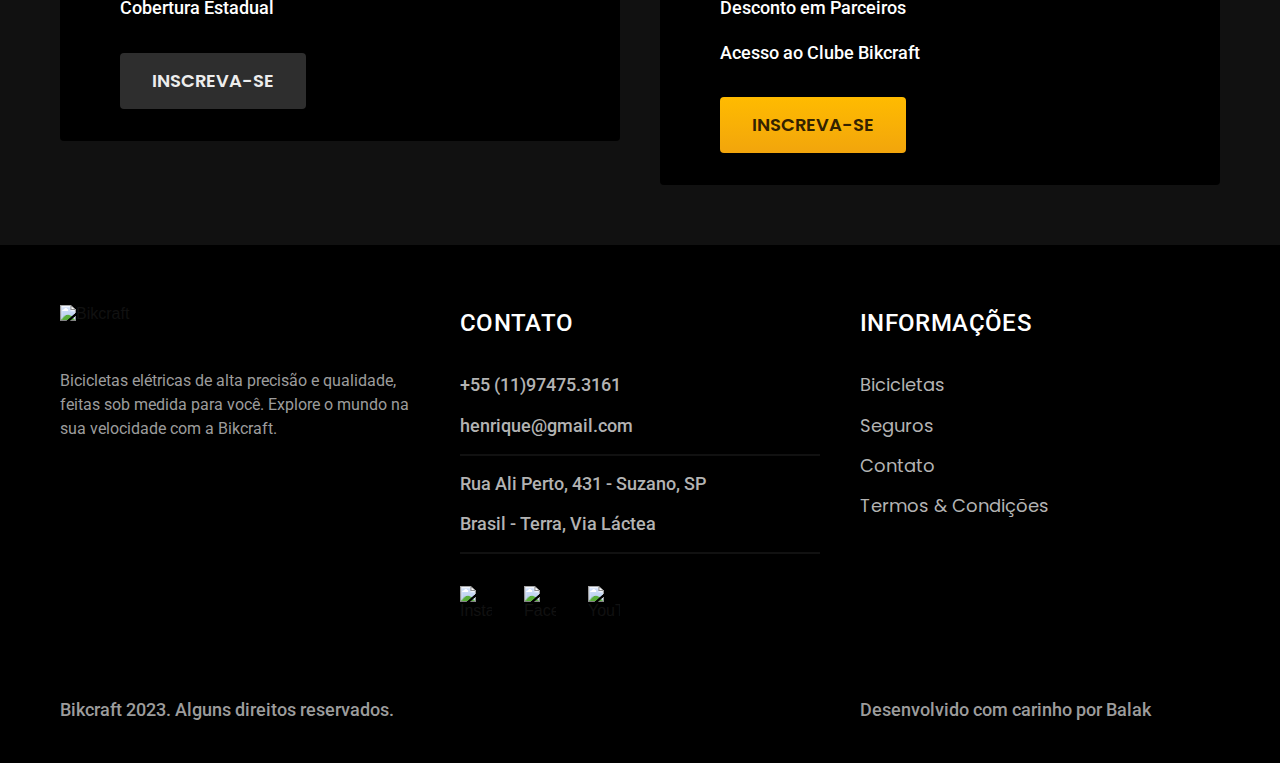
==== commit 465a6d9f: "Update index.html" ====
--- a/index.html
+++ b/index.html
@@ -6,8 +6,7 @@
   <meta http-equiv="X-UA-Compatible" content="IE=edge">
   <meta name="viewport" content="width=device-width, initial-scale=1.0">
   <link rel="preload" href="./css/style.css" as="style">
-<!--   <link rel="stylesheet" href="./css/style.css"> -->
-  <link href="https://github.com/henriquelordelo/bicicleta/style.css" rel="stylesheet">
+  <link rel="stylesheet" href="./css/style.css">
   <link rel="preconnect" href="https://fonts.googleapis.com">
   <link rel="preconnect" href="https://fonts.gstatic.com" crossorigin>
   <link href="https://fonts.googleapis.com/css2?family=Fira+Sans:wght@400;700&family=Poppins:wght@400;600&family=Roboto:wght@400;500&display=swap" rel="stylesheet">
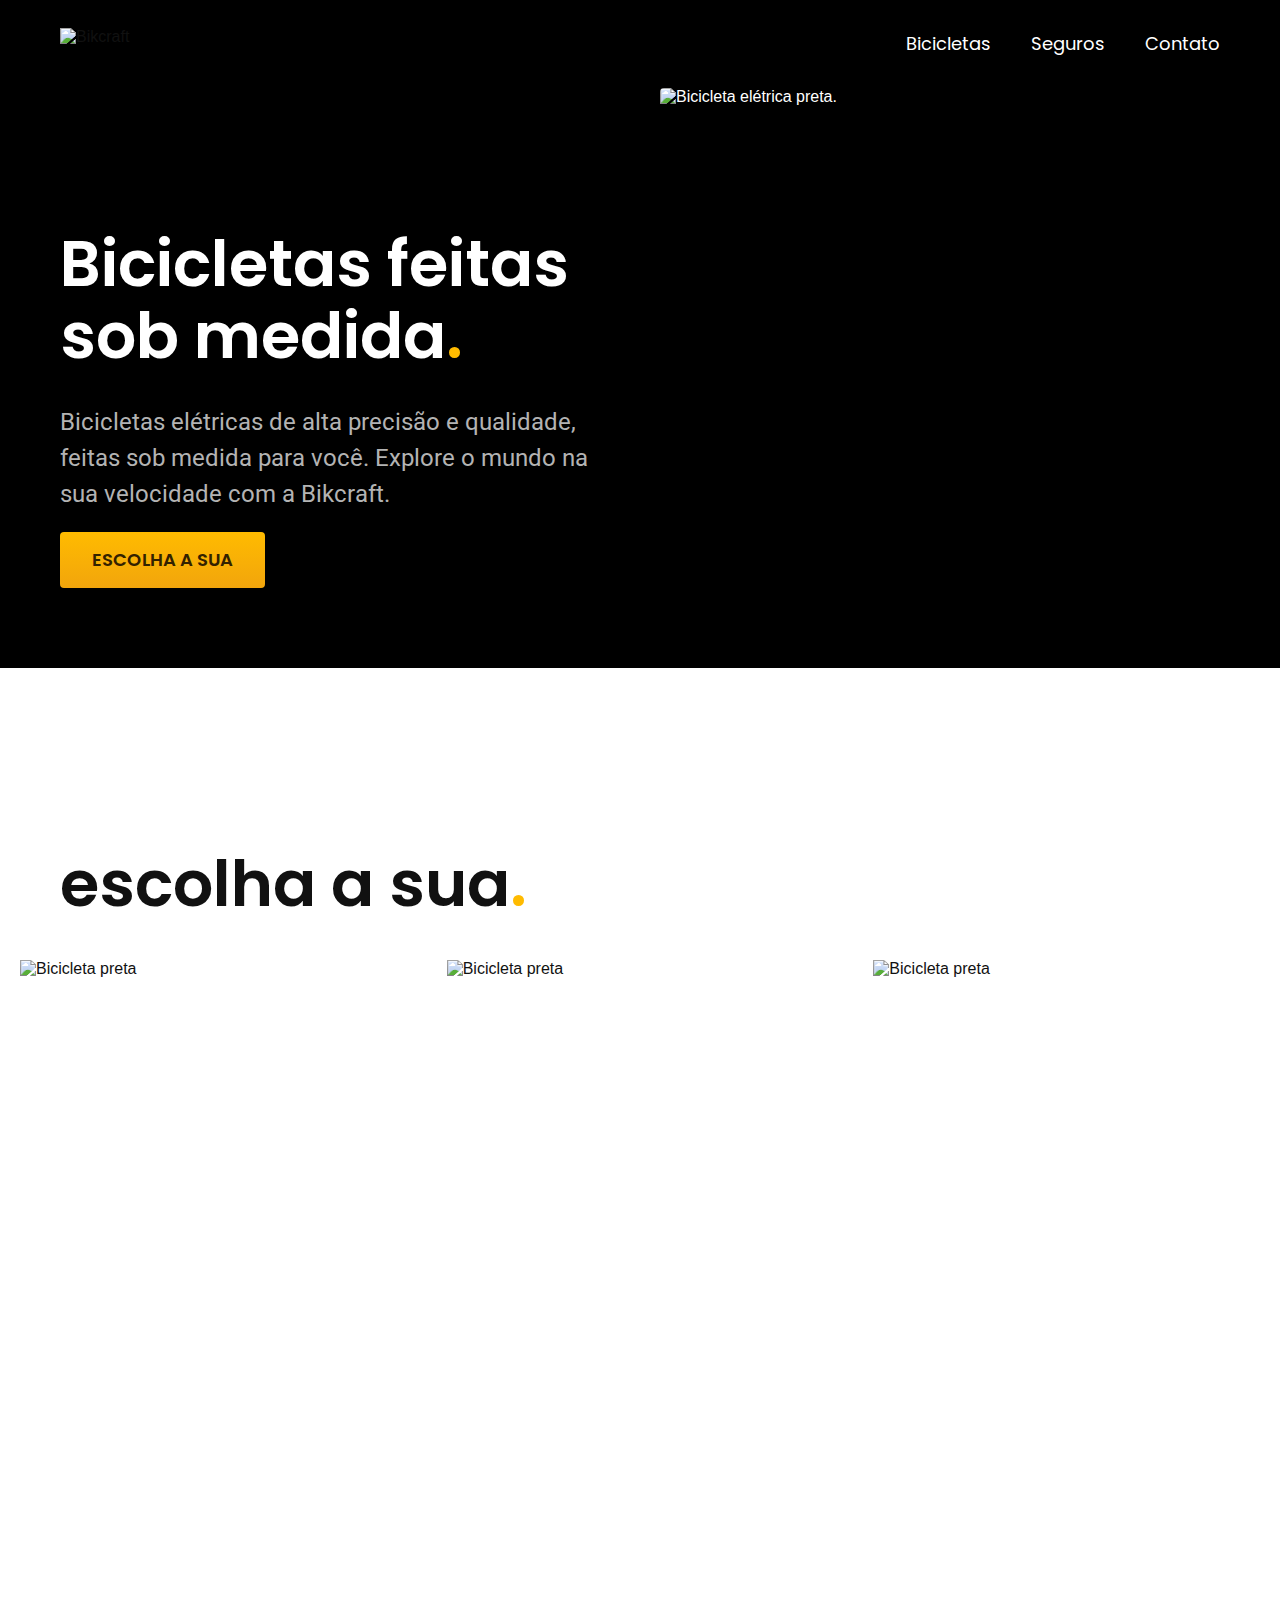
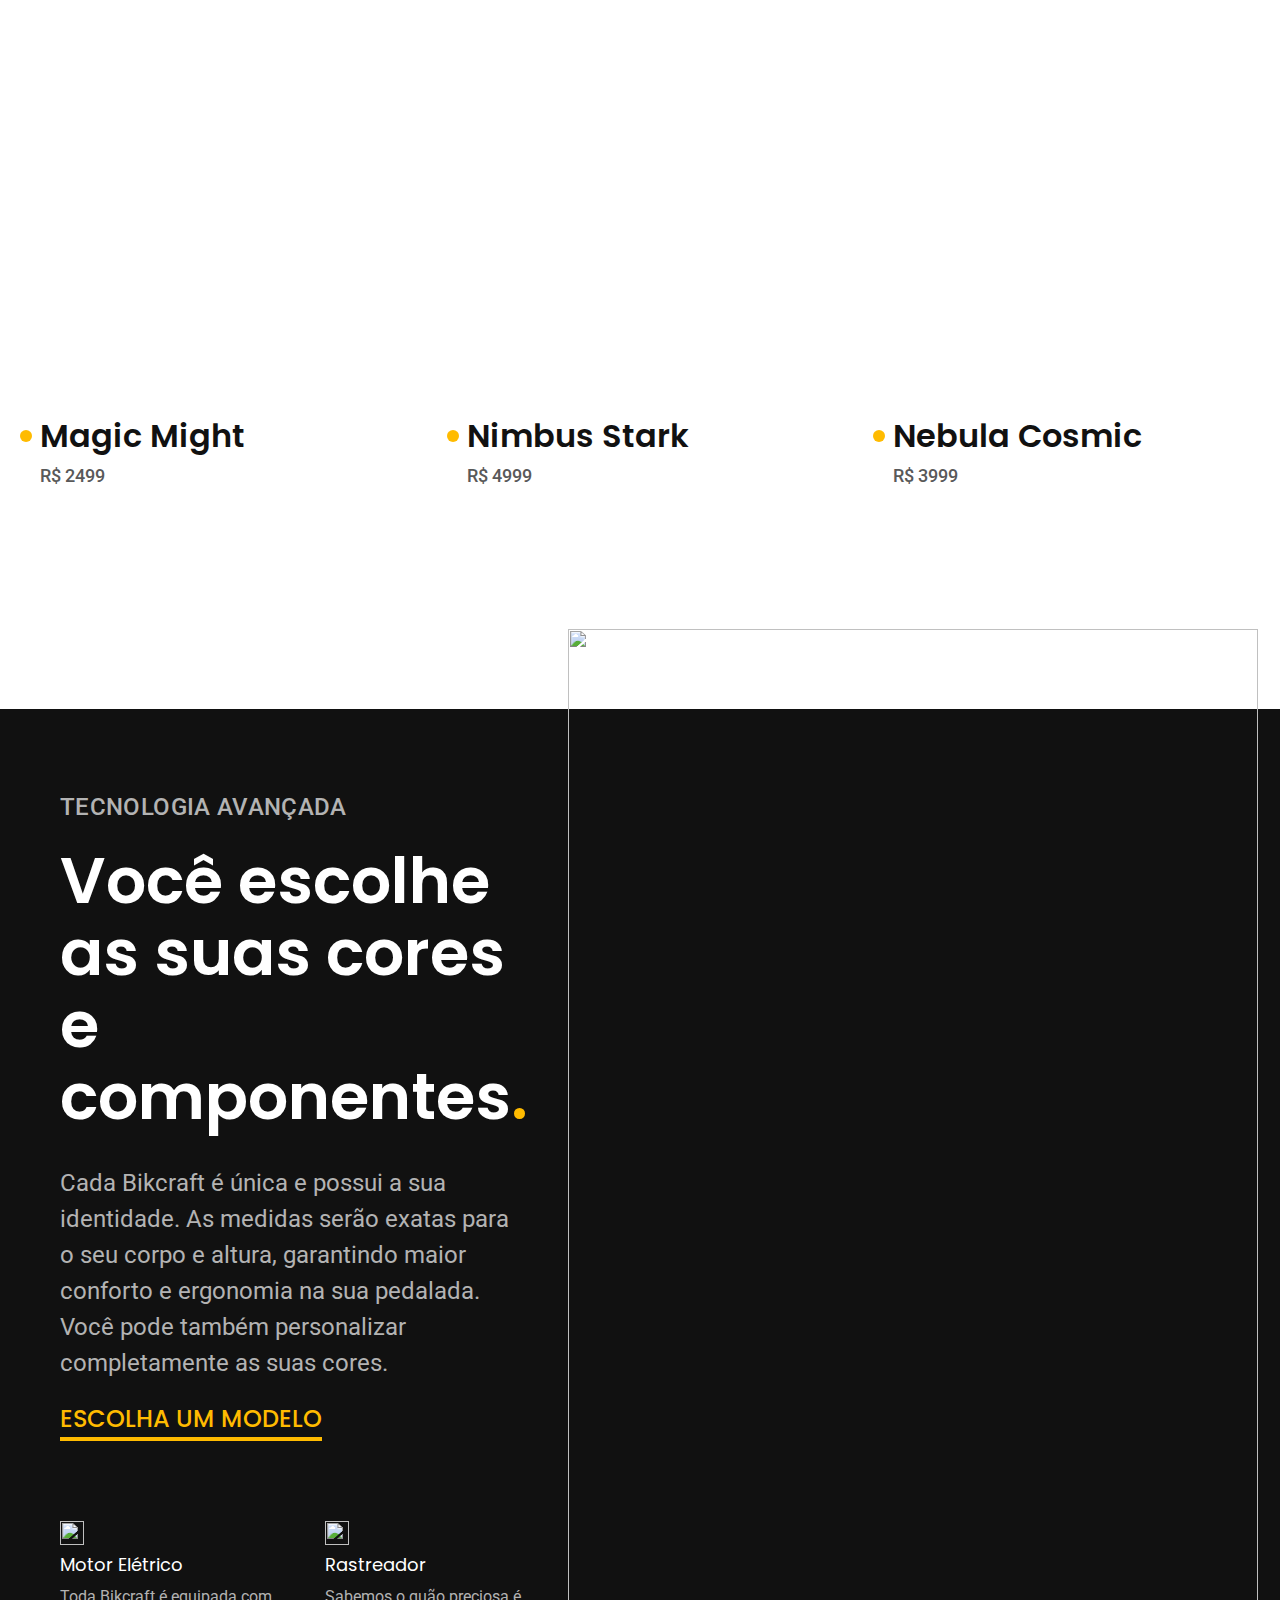
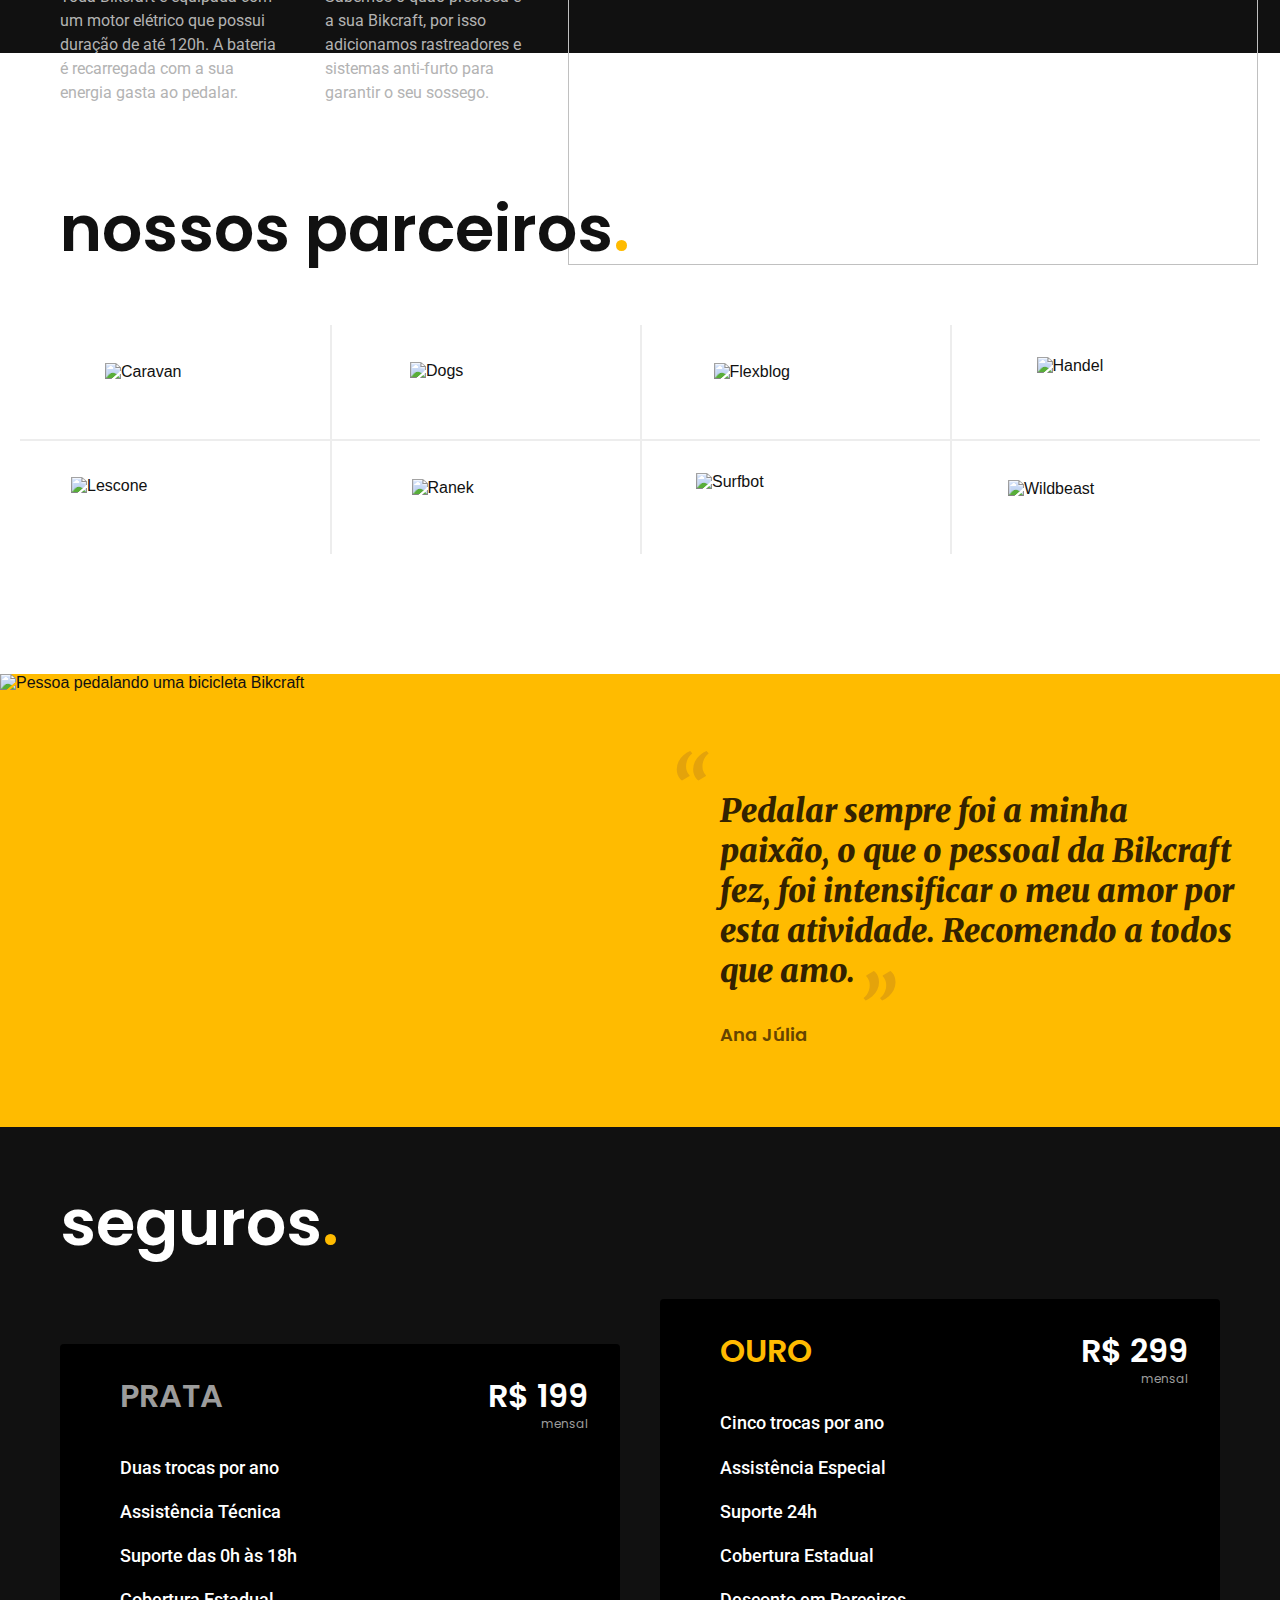
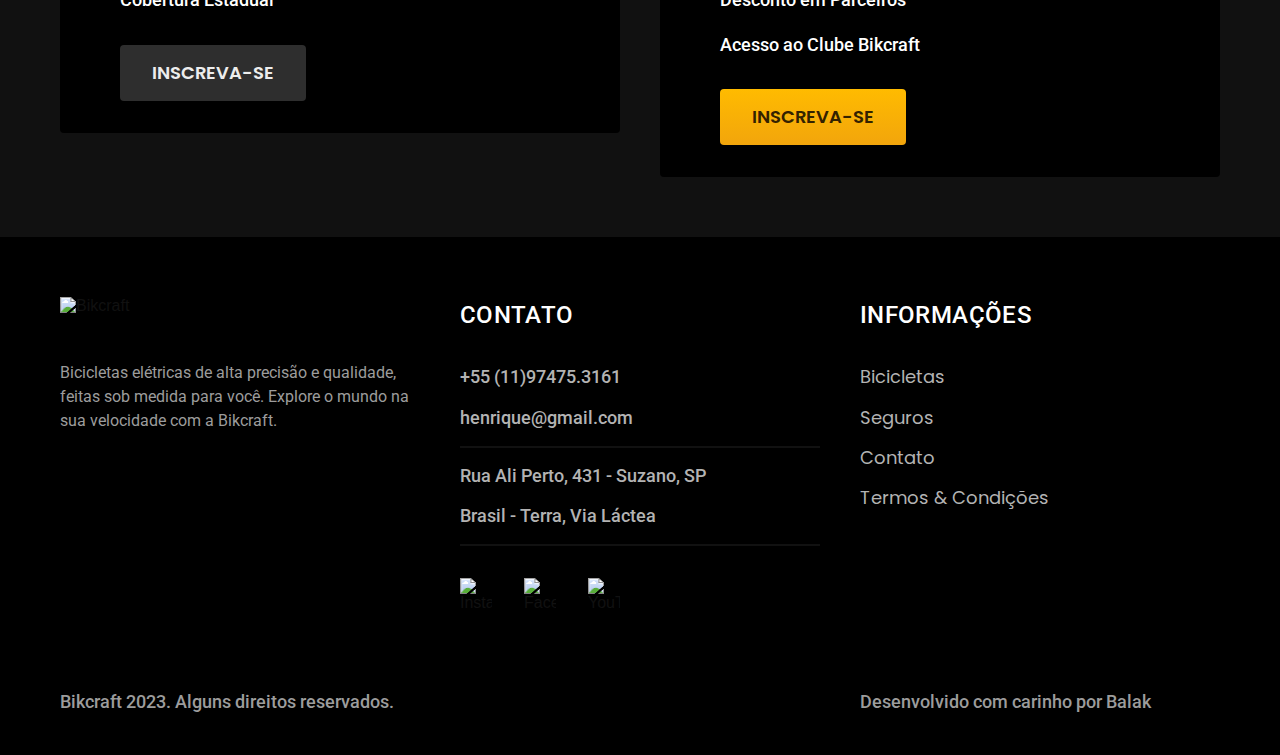
==== commit 9552f55b: "Update index.html" ====
--- a/index.html
+++ b/index.html
@@ -85,12 +85,12 @@
         <a class="link" href="./bicicletas.html">Escolha um modelo</a>
         <div class="tecnologia-vantagens">
           <div>
-            <img src="./img/icones/eletrica.svg" alt="" width="32" height="32">
+            <img src="./img/icones/eletrica.svg" alt="" width="24" height="24">
             <h3 class="font-1-m cor-0">Motor Elétrico</h3>
             <p class="font-2-s cor-5">Toda Bikcraft é equipada com um motor elétrico que possui duração de até 120h. A bateria é recarregada com a sua energia gasta ao pedalar.</p>
           </div>
           <div>
-            <img src="./img/icones/rastreador.svg" alt="" width="32" height="32">
+            <img src="./img/icones/rastreador.svg" alt="" width="24" height="24">
             <h3 class="font-1-m cor-0">Rastreador</h3>
             <p class="font-2-s cor-5">Sabemos o quão preciosa é a sua Bikcraft, por isso adicionamos rastreadores e sistemas anti-furto para garantir o seu sossego.</p>
           </div>
